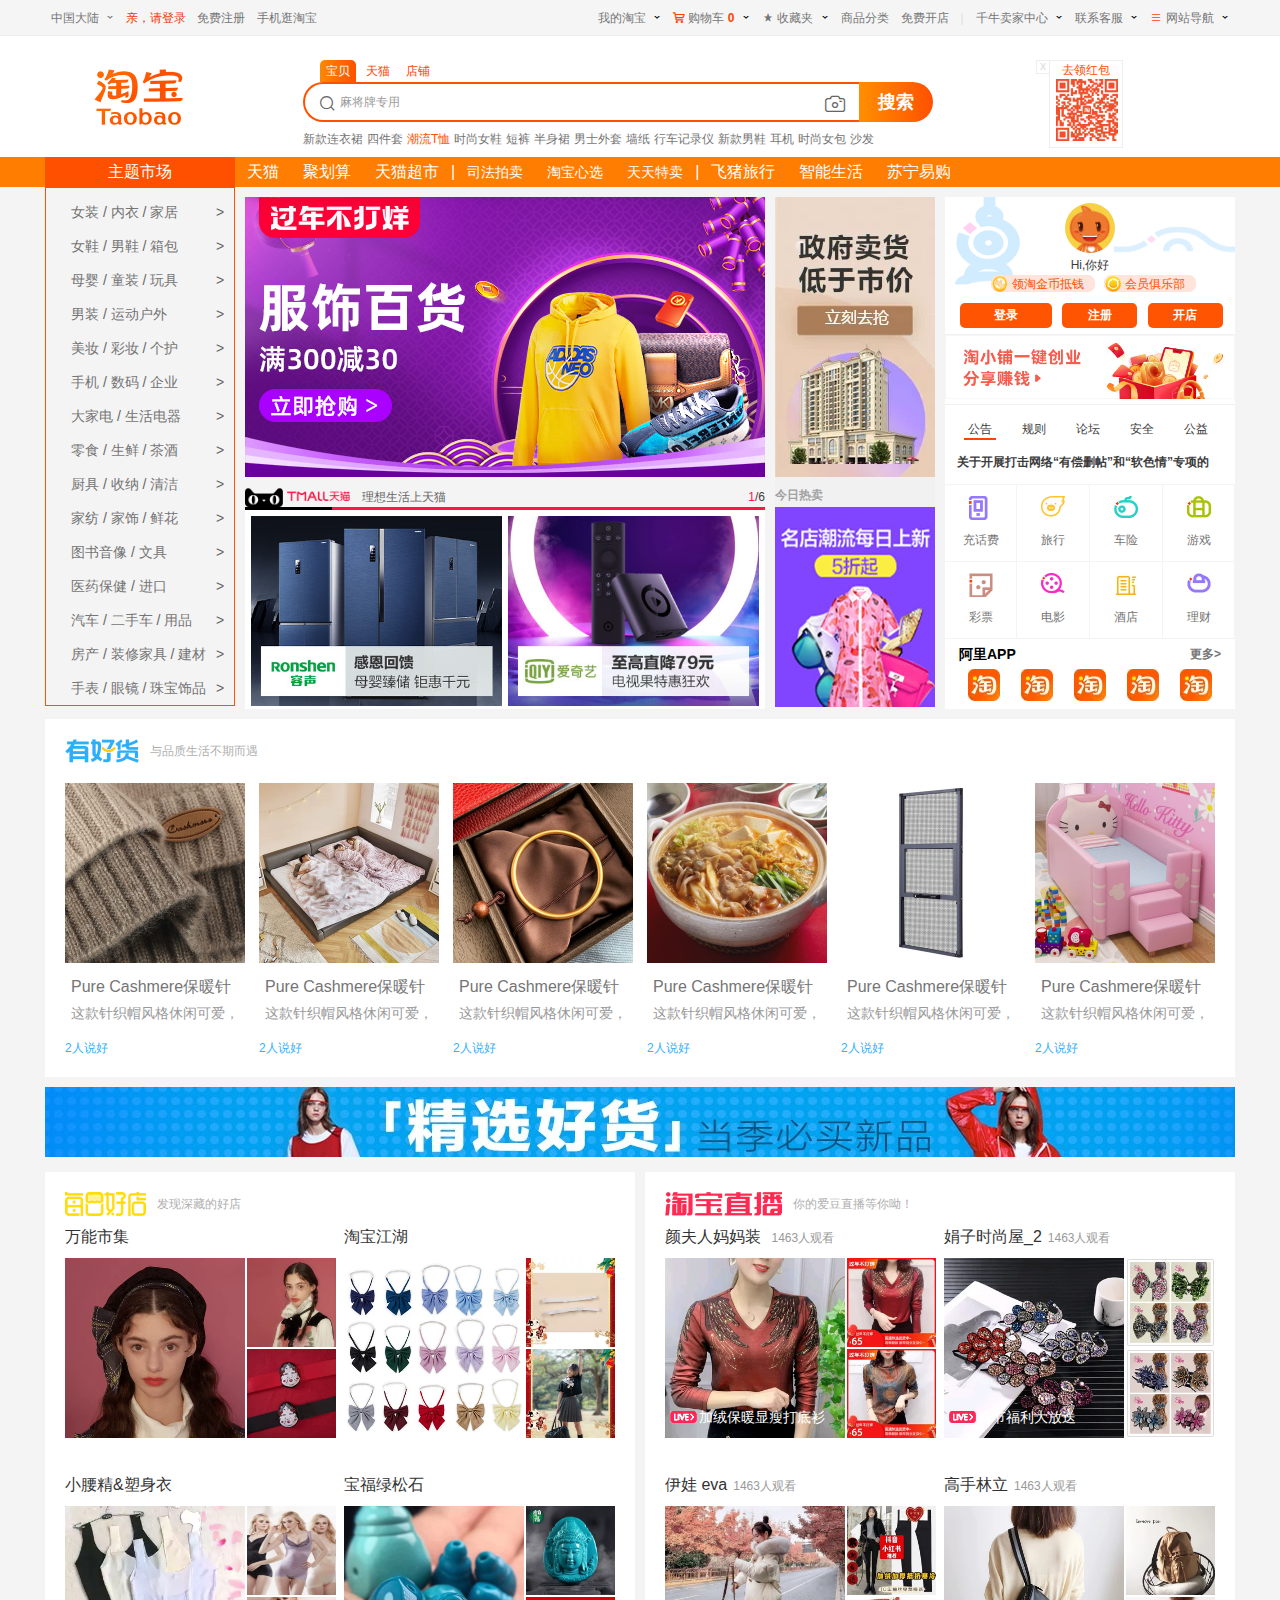
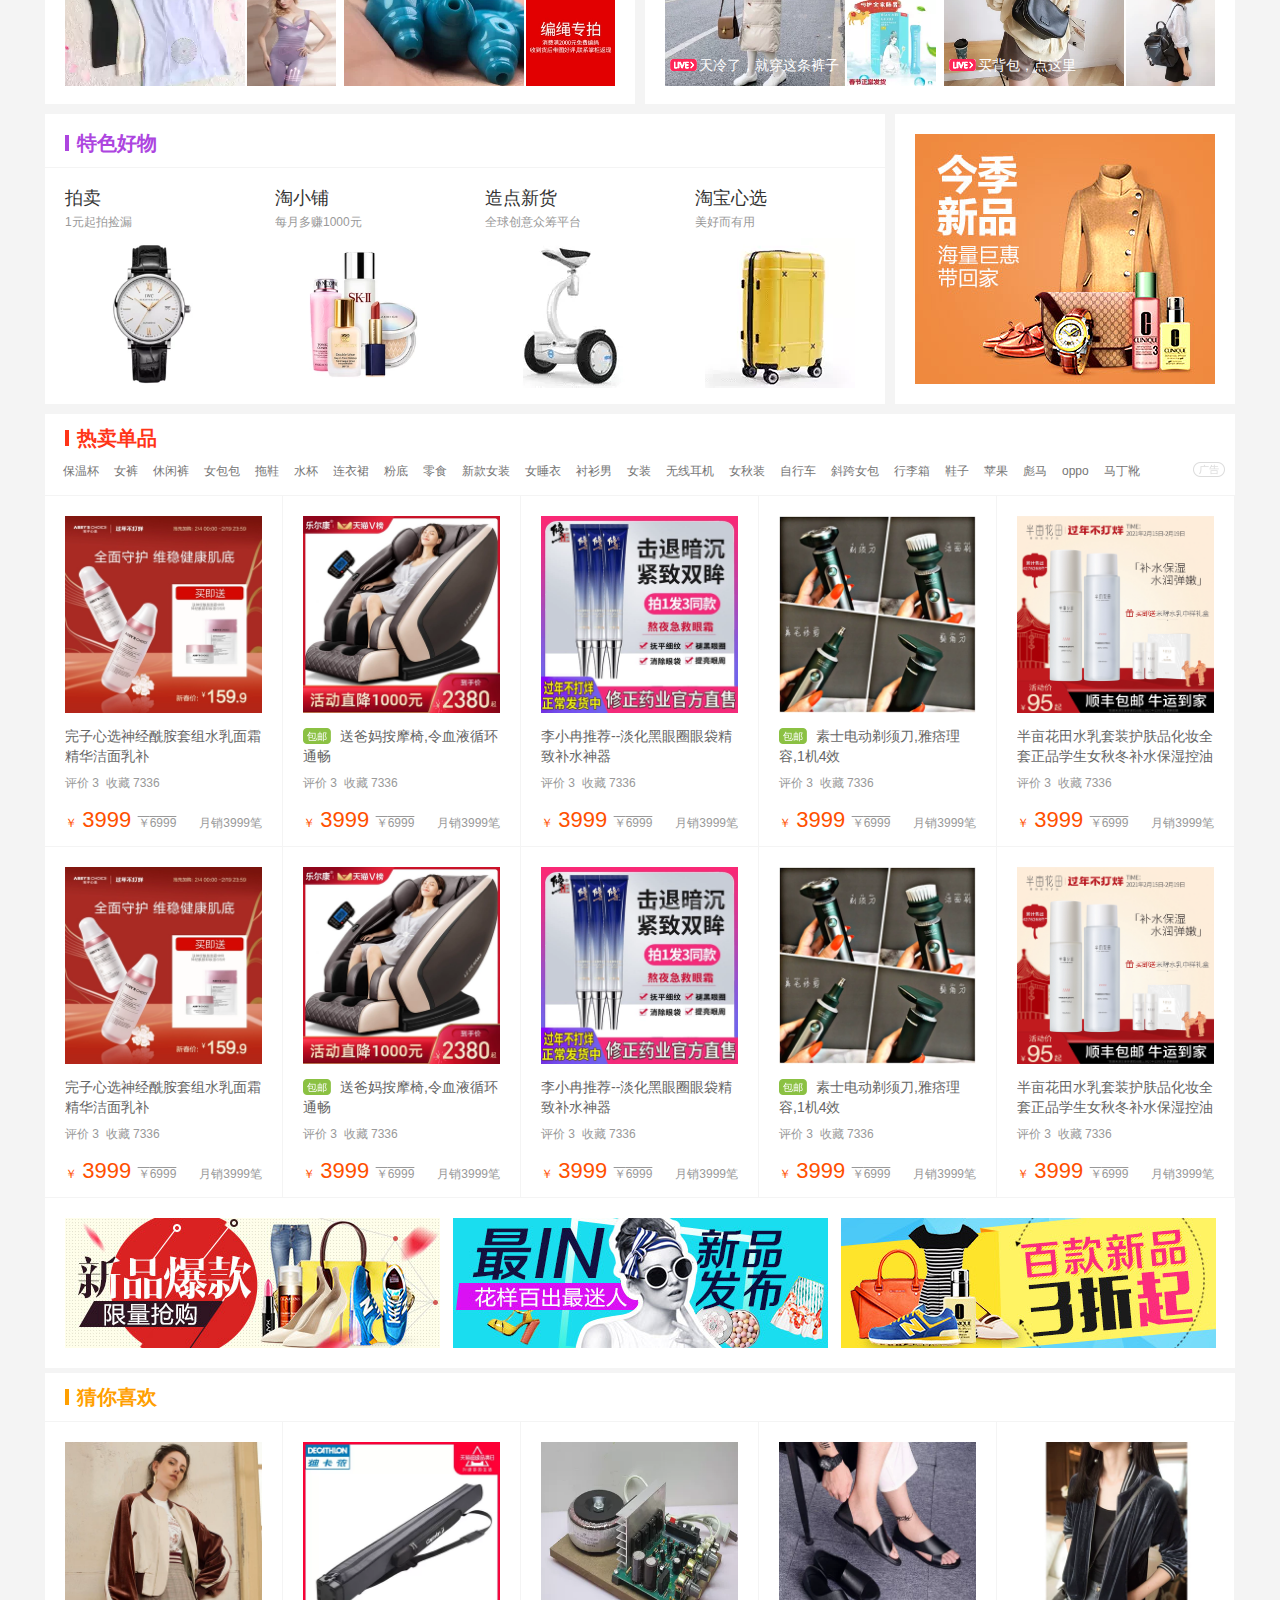
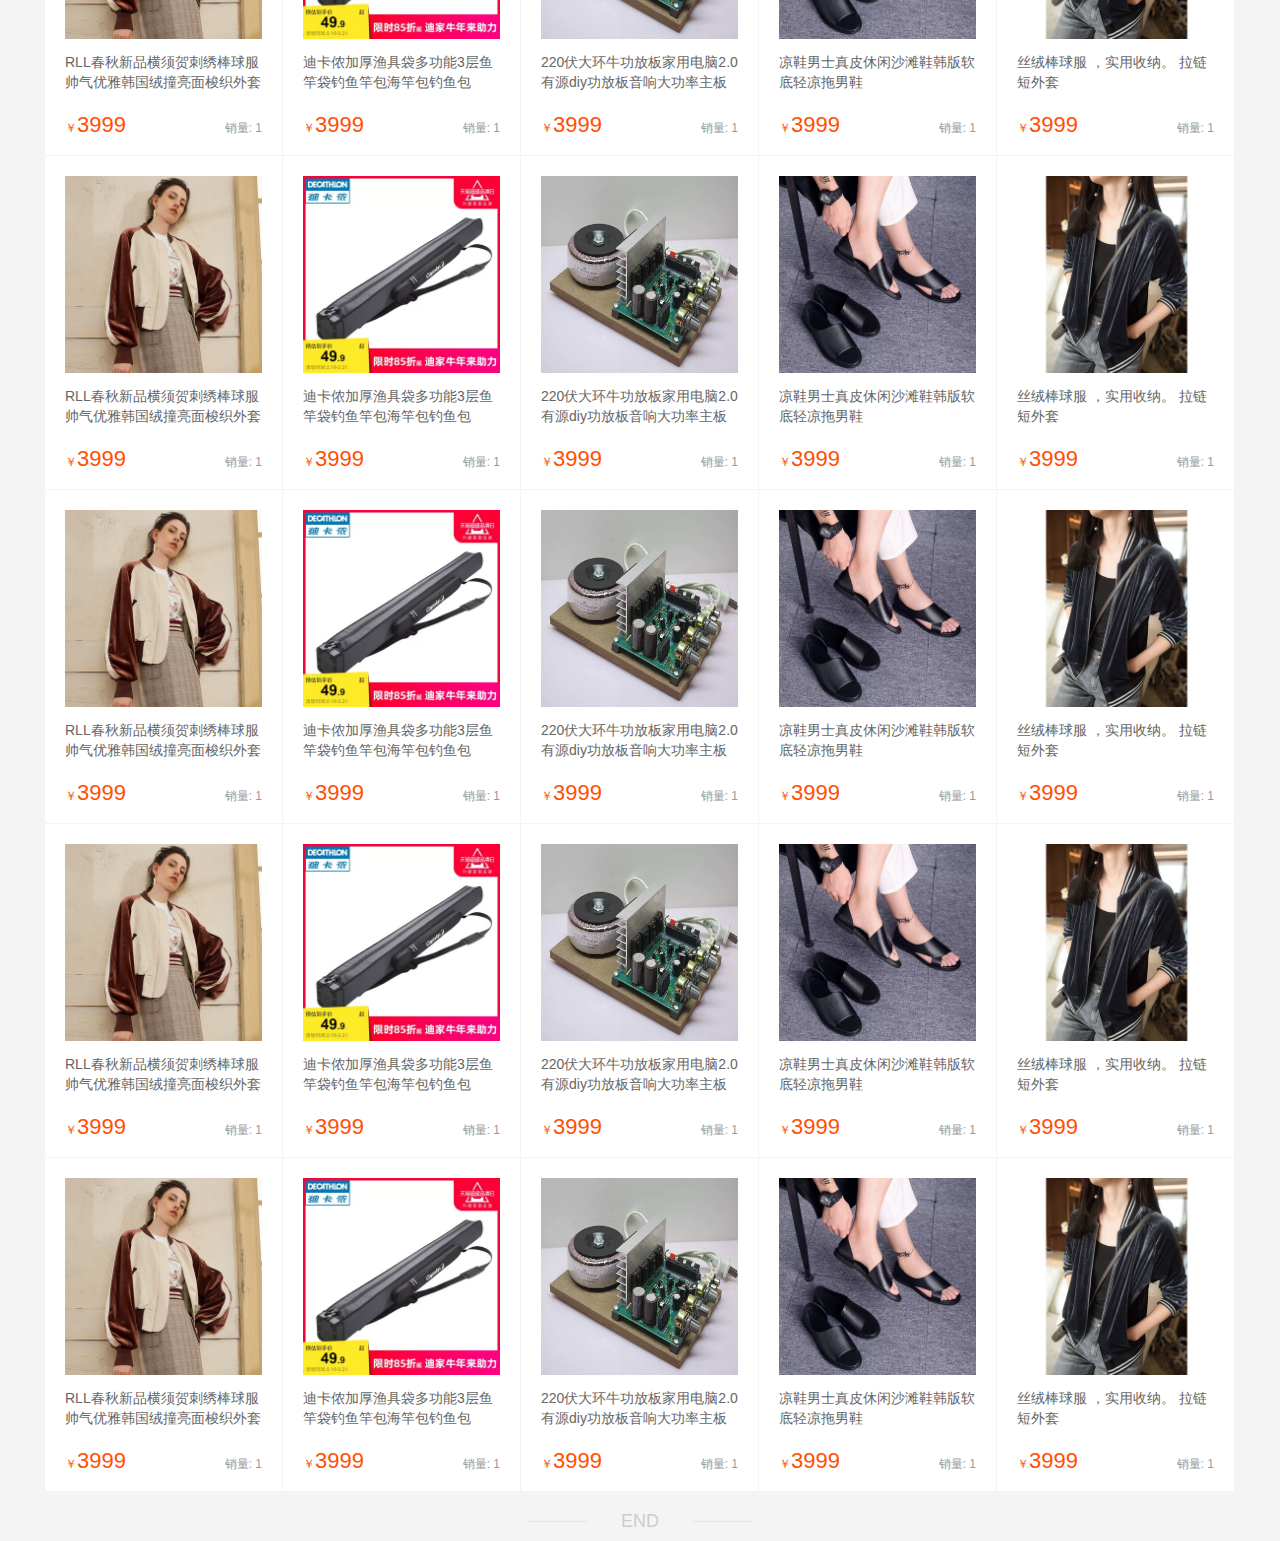
==== index.html @ bf2cf967 "完成淘宝首页练习" ====
<!DOCTYPE html>
<html lang="en">

<head>
    <meta charset="UTF-8">
    <meta http-equiv="X-UA-Compatible" content="IE=edge">
    <meta name="viewport" content="width=device-width, initial-scale=1.0">
    <title>Document</title>
    <link rel="stylesheet" href="./css/base.css">
    <link rel="stylesheet" href="./css/index.css">
    <!-- 引入字体图标 -->
    <link rel="stylesheet" href="./font/iconfont.css">
</head>

<body>
    <!-- header-nav开始 -->
    <div class="header-nav">
        <div class="w">
            <div class="left">
                <!-- address -->
                <div class="address">
                    <span>中国大陆</span>
                    <span class="zhankai">
                        <i class="iconfont icon-zhankai"></i>
                    </span>
                </div>
                <div class="login">
                    <!-- login -->
                    <a href="#" class="red">亲，请登录</a>
                    <!-- registered -->
                    <a href="#">免费注册</a>
                </div>
                <!-- mobile -->
                <div class="moblie">
                    <a href="#">手机逛淘宝</a>
                </div>

            </div>
            <div class="right">
                <ul>
                    <li>
                        <a href="#">我的淘宝</a>
                        <span class="zhankai">
                            <i class="iconfont icon-zhankai"></i>
                        </span>
                    </li>
                    <li>
                        <i class="iconfont icon-gouwuchekong"></i>
                        <a href="#">购物车</a>
                        <i style="font-weight: 700;">0</i>
                        <span class="zhankai">
                            <i class="iconfont icon-zhankai"></i>
                        </span>
                    </li>
                    <li>

                        <a href="#">
                            <i class="xingxing iconfont icon-xingxing"></i>
                            收藏夹</a>
                        <span class="zhankai">
                            <i class="iconfont icon-zhankai"></i>
                        </span>
                    </li>
                    <li>
                        <a href="#">商品分类</a>
                    </li>
                    <li>
                        <a href="#">免费开店</a>
                    </li>
                    <li class="line">|</li>
                    <li>
                        <a href="#">千牛卖家中心</a>
                        <span class="zhankai">
                            <i class="iconfont icon-zhankai"></i>
                        </span>
                    </li>
                    <li>
                        <a href="#">联系客服</a>
                        <span class="zhankai">
                            <i class="iconfont icon-zhankai"></i>
                        </span>
                    </li>
                    <li>
                        <i class="iconfont icon-caidan"></i>
                        <a href="#">网站导航</a>
                        <span class="zhankai">
                            <i class="iconfont icon-zhankai"></i>
                        </span>
                    </li>
                </ul>
            </div>
        </div>
    </div>
    <!-- header-nav结束 -->
    <!-- search部分开始 -->
    <div class="search">
        <div class="w">
            <div class="search-logo">
                <a href="#">
                    淘宝首页
                    <!-- <img src="./images/logo.png" alt="logo"> -->
                </a>
            </div>
            <div class="search-center">
                <div class="search-center-top">
                    <ul>
                        <li class="select">宝贝</li>
                        <li>天猫</li>
                        <li>店铺</li>
                    </ul>
                </div>
                <div class="search-center-input">
                    <input type="text" value="麻将牌专用">
                    <button>搜索</button>
                    <i class="iconfont icon-fangdajing search-center-input-search search-center-input-photo"></i>
                    <i class="iconfont icon-xiangji search-center-input-photo"></i>
                </div>
                <div class="search-center-bottom">
                    <ul>
                        <li><a href="#">新款连衣裙</a></li>
                        <li><a href="#">四件套</a></li>
                        <li><a href="#" class="active">潮流T恤</a></li>
                        <li><a href="#">时尚女鞋</a></li>
                        <li><a href="#">短裤</a></li>
                        <li><a href="#">半身裙</a></li>
                        <li><a href="#">男士外套</a></li>
                        <li><a href="#">墙纸</a></li>
                        <li><a href="#">行车记录仪</a></li>
                        <li><a href="#">新款男鞋</a></li>
                        <li><a href="#">耳机</a></li>
                        <li><a href="#">时尚女包</a></li>
                        <li><a href="#">沙发</a></li>
                    </ul>
                </div>
            </div>
            <div class="search-right">
                <a href="#">
                    <span>去领红包</span>
                    <img src="./images/eweima.png" alt="">
                </a>
                <i class="search-right-close">x</i>
            </div>
        </div>
    </div>
    <!-- search部分结束 -->
    <!-- search-fixed开始 -->
    <div id="search-fixed" class="hide">
        <div class="w">
            <div class="search-fixed-logo">
                <a href="#">
                    淘宝首页
                    <!-- <img src="./images/logo.png" alt="logo"> -->
                </a>
            </div>
            <div class="search-fixed-center">
                <div class="search-fixed-center-input">
                    <input type="text" value="麻将牌专用">
                    <button>搜索</button>
                    <i class="iconfont icon-fangdajing search-fixed-center-input-search search-fixed-center-input-photo"></i>
                    <i class="iconfont icon-xiangji search-fixed-center-input-photo"></i>
                </div>
            </div>
        </div>
    </div>
    <!-- search-fixed开始 -->

    <!-- product-nav开始 -->
    <div class="product-nav">
        <div class="w">
            <div class="all-product">
                <div class="all">主题市场</div>
                <div class="menu">
                    <ul>
                        <li>
                            <a href="#">女装</a> /
                            <a href="#">内衣</a> /
                            <a href="#">家居</a>
                            <i>></i>
                        </li>
                        <li>
                            <a href="#">女鞋</a> /
                            <a href="#">男鞋</a> /
                            <a href="#">箱包</a>
                            <i>></i>
                        </li>
                        <li>
                            <a href="#">母婴</a> /
                            <a href="#">童装</a> /
                            <a href="#">玩具</a>
                            <i>></i>
                        </li>
                        <li>
                            <a href="#">男装</a> /
                            <a href="#">运动户外</a>
                            <i>></i>
                        </li>
                        <li>
                            <a href="#">美妆</a> /
                            <a href="#">彩妆</a> /
                            <a href="#">个护</a>
                            <i>></i>
                        </li>
                        <li>
                            <a href="#">手机</a> /
                            <a href="#">数码</a> /
                            <a href="#">企业</a>
                            <i>></i>
                        </li>
                        <li>
                            <a href="#">大家电</a> /
                            <a href="#">生活电器</a>
                            <i>></i>
                        </li>
                        <li>
                            <a href="#">零食</a> /
                            <a href="#">生鲜</a> /
                            <a href="#">茶酒</a>
                            <i>></i>
                        </li>
                        <li>
                            <a href="#">厨具</a> /
                            <a href="#">收纳</a> /
                            <a href="#">清洁</a>
                            <i>></i>
                        </li>
                        <li>
                            <a href="#">家纺</a> /
                            <a href="#">家饰</a> /
                            <a href="#">鲜花</a>
                            <i>></i>
                        </li>
                        <li>
                            <a href="#">图书音像</a> /
                            <a href="#">文具</a>
                            <i>></i>
                        </li>
                        <li>
                            <a href="#">医药保健</a> /
                            <a href="#">进口</a>
                            <i>></i>
                        </li>
                        <li>
                            <a href="#">汽车</a> /
                            <a href="#">二手车</a> /
                            <a href="#">用品</a>
                            <i>></i>
                        </li>
                        <li>
                            <a href="#">房产</a> /
                            <a href="#">装修家具</a> /
                            <a href="#">建材</a>
                            <i>></i>
                        </li>
                        <li>
                            <a href="#">手表</a> /
                            <a href="#">眼镜</a> /
                            <a href="#">珠宝饰品</a>
                            <i>></i>
                        </li>
                    </ul>
                </div>
            </div>
            <div class="item">
                <ul>
                    <li><a href="#">天猫</a></li>
                    <li><a href="#">聚划算</a></li>
                    <li><a href="#">天猫超市</a></li>
                    <li class="line">|</li>
                    <li><a href="#" class="a-small">司法拍卖</a></li>
                    <li><a href="#" class="a-small">淘宝心选</a></li>
                    <li><a href="#" class="a-small">天天特卖</a></li>
                    <li class="line">|</li>
                    <li><a href="#">飞猪旅行</a></li>
                    <li><a href="#">智能生活</a></li>
                    <li><a href="#">苏宁易购</a></li>
                </ul>
            </div>
        </div>
    </div>
    <!-- product-nav结束 -->
    <!-- banner开始 -->
    <div class="banner clearfix">
        <div class="w">
            <div class="banner-main">
                <div class="banner-main-top-left">
                    <ul>
                        <li><img src="./images/banner01.jpg" alt=""></li>
                        <li><img src="./images/banner02.jpg" alt=""></li>
                        <li><img src="./images/banner03.jpg" alt=""></li>
                        <li><img src="./images/banner04.jpg" alt=""></li>
                        <li><img src="./images/banner05.jpg" alt=""></li>
                    </ul>
                </div>
                <div class="banner-main-top-right">
                    <img src="./images/banner-right.webp" alt="">
                </div>
                <div class="banner-main-bottom-left">
                    <div class="banner-main-bottom-left-top">
                        <span class="banner-main-bottom-left-top-img">
                            <img src="./images/tianmao.png" alt="">
                        </span>
                        <span class="banner-main-bottom-left-top-text">理想生活上天猫</span>
                        <!-- 轮播图计数器 -->
                        <span class="banner-main-bottom-left-num"><i>1</i>/6</span>

                    </div>
                    <div class="banner-main-bottom-left-bottom clearfix">
                        <!-- 轮播图滚动条 -->
                        <ul>
                            <li class="active"></li>
                            <li></li>
                            <li></li>
                            <li></li>
                            <li></li>
                            <li></li>
                        </ul>
                        <div class="banner-main-bottom-left-bottom-left">
                            <img src="./images/banner-bottom01.jpg" alt="">
                        </div>
                        <div class="banner-main-bottom-left-bottom-right">
                            <img src="./images/banner-bottom02.jpg" alt="">
                        </div>
                    </div>
                </div>
                <div class="banner-main-bottom-right">
                    <h5>今日热卖</h5>
                    <img src="./images/banner-bottom03.jpg" alt="">
                </div>

            </div>
            <div class="banner-right">
                <div class="banner-right-user">
                    <!-- 用户头像 -->
                    <div class="banner-right-user-avatar">
                        <div class="banner-right-user-avatar-radius">
                            <img src="./images//taobao.jpg" alt="">
                        </div>
                    </div>
                    <!-- 用户名称 -->
                    <div class="banner-right-user-name">
                        <span>Hi,你好</span>
                    </div>
                    <!-- 金币，会员 -->
                    <div class="banner-right-user-gold">
                        <a href="#" class="banner-right-user-gold-left">
                            <span class="icon"></span>
                            领淘金币抵钱
                        </a>
                        <a href="#" class="banner-right-user-gold-right">
                            <span class="icon"></span>
                            会员俱乐部
                        </a>
                    </div>
                    <!-- 登录 -->
                    <div class="banner-right-user-login">
                        <button>登录</button>
                        <button>注册</button>
                        <button>开店</button>
                    </div>
                </div>
                <div class="banner-right-banner">
                    <a href="#">
                        <img src="./images/right-taoxiaopu.jpg" alt="">
                    </a>
                </div>
                <div class="banner-right-nav">
                    <div class="banner-right-nav-item clearfix">
                        <ul>
                            <li class="active"><a href="#">公告</a></li>
                            <li><a href="#">规则</a></li>
                            <li><a href="#">论坛</a></li>
                            <li><a href="#">安全</a></li>
                            <li><a href="#">公益</a></li>
                        </ul>
                    </div>
                    <div class="banner-right-nav-content">
                        <a href="#">关于开展打击网络“有偿删帖”和“软色情”专项的</a>
                    </div>
                </div>
                <div class="banner-right-menu">
                    <ul>
                        <li><a href="#"><span class="icon icon1"></span><span>充话费</span></a></li>
                        <li><a href="#"><span class="icon icon2"></span><span>旅行</span></a></li>
                        <li><a href="#"><span class="icon icon3"></span><span>车险</span></a></li>
                        <li><a href="#"><span class="icon icon4"></span><span>游戏</span></a></li>
                        <li><a href="#"><span class="icon icon5"></span><span>彩票</span></a></li>
                        <li><a href="#"><span class="icon icon6"></span><span>电影</span></a></li>
                        <li><a href="#"><span class="icon icon7"></span><span>酒店</span></a></li>
                        <li><a href="#"><span class="icon icon8"></span><span>理财</span></a></li>
                    </ul>
                </div>
                <div class="banner-right-app">
                    <h3>阿里APP
                        <a href="#">更多></a>
                    </h3>
                    <ul>
                        <li><a href="#"><img src="./images/app.webp" alt=""></a></li>
                        <li><a href="#"><img src="./images/app.webp" alt=""></a></li>
                        <li><a href="#"><img src="./images/app.webp" alt=""></a></li>
                        <li><a href="#"><img src="./images/app.webp" alt=""></a></li>
                        <li><a href="#"><img src="./images/app.webp" alt=""></a></li>
                    </ul>
                </div>
            </div>
        </div>
    </div>
    <!-- banner结束 -->
    <!-- good-goods开始 -->
    <div class="good-goods">
        <div class="w">
            <h1 class="h1-public">
                <img src="./images/good-goods.png" alt="">
                <p>
                    与品质生活不期而遇
                </p>
            </h1>
            <ul>
                <li>
                    <a href="#">
                        <img src="./images/nav-01.webp" alt="">
                        <h3>Pure Cashmere保暖针</h3>
                        <p>这款针织帽风格休闲可爱，</p>
                        <div>
                            <i class="icon"></i>
                            <span><i>2</i>人说好</span>
                        </div>
                    </a>
                </li>
                <li>
                    <a href="#">
                        <img src="./images/nav-02.webp" alt="">
                        <h3>Pure Cashmere保暖针</h3>
                        <p>这款针织帽风格休闲可爱，</p>
                        <div>
                            <i class="icon"></i>
                            <span><i>2</i>人说好</span>
                        </div>
                    </a>
                </li>
                <li>
                    <a href="#">
                        <img src="./images/nav-03.webp" alt="">
                        <h3>Pure Cashmere保暖针</h3>
                        <p>这款针织帽风格休闲可爱，</p>
                        <div>
                            <i class="icon"></i>
                            <span><i>2</i>人说好</span>
                        </div>
                    </a>
                </li>
                <li>
                    <a href="#">
                        <img src="./images/nav-04.webp" alt="">
                        <h3>Pure Cashmere保暖针</h3>
                        <p>这款针织帽风格休闲可爱，</p>
                        <div>
                            <i class="icon"></i>
                            <span><i>2</i>人说好</span>
                        </div>
                    </a>
                </li>
                <li>
                    <a href="#">
                        <img src="./images/nav-05.webp" alt="">
                        <h3>Pure Cashmere保暖针</h3>
                        <p>这款针织帽风格休闲可爱，</p>
                        <div>
                            <i class="icon"></i>
                            <span><i>2</i>人说好</span>
                        </div>
                    </a>
                </li>
                <li>
                    <a href="#">
                        <img src="./images/nav-06.webp" alt="">
                        <h3>Pure Cashmere保暖针</h3>
                        <p>这款针织帽风格休闲可爱，</p>
                        <div>
                            <i class="icon"></i>
                            <span><i>2</i>人说好</span>
                        </div>
                    </a>
                </li>
            </ul>
        </div>
    </div>
    <!-- good-goods结束 -->
    <!-- column-banner开始 -->
    <div class="column-banner">
        <div class="w">
            <img src="./images/nav-banner.jpg" alt="">
        </div>
    </div>
    <!-- column-banner结束 -->
    <!-- good-shop开始 -->
    <div class="shop-and-live">
        <div class="w clearfix">
            <div class="good-shop clearfix">
                <h1 class="h1-public">
                    <img src="./images/good-shop.png" alt="">
                    <p>
                        发现深藏的好店
                    </p>
                </h1>
                <ul>
                    <li>
                        <h2>万能市集</h2>
                        <img class="img1" src="./images/menu1.webp" alt="">
                        <img class="img2" src="./images/menu1-1.webp" alt="">
                        <img class="img3" src="./images/menu1-2.webp" alt="">
                    </li>
                    <li>
                        <h2>淘宝江湖</h2>
                        <img class="img1" src="./images/menu2.webp" alt="">
                        <img class="img2" src="./images/menu2-1.webp" alt="">
                        <img class="img3" src="./images/menu2-2.webp" alt="">
                    </li>
                    <li>
                        <h2>小腰精&塑身衣</h2>
                        <img class="img1" src="./images/menu3.webp" alt="">
                        <img class="img2" src="./images/menu3-1.webp" alt="">
                        <img class="img3" src="./images/menu3-2.webp" alt="">
                    </li>
                    <li>
                        <h2>宝福绿松石</h2>
                        <img class="img1" src="./images/menu4.webp" alt="">
                        <img class="img2" src="./images/menu4-1.webp" alt="">
                        <img class="img3" src="./images/menu4-2.webp" alt="">
                    </li>
                </ul>
            </div>
            <div class="taobao-live">
                <h1 class="h1-public clearfix">
                    <img src="./images/taobao-live.png" alt="">
                    <p>
                        你的爱豆直播等你呦！
                    </p>
                </h1>
                <ul>
                    <li>
                        <h2>
                            颜夫人妈妈装
                            <span>1463人观看</span>
                        </h2>
                        <img class="img1" src="./images/live1.webp" alt="">
                        <img class="img2" src="./images/live1-1.webp" alt="">
                        <img class="img3" src="./images/live1-2.webp" alt="">
                        <a href="#">
                            <span><i></i></span>
                            <p>加绒保暖显瘦打底衫</p>
                        </a>
                    </li>
                    <li>
                        <h2>娟子时尚屋_2<span>1463人观看</span></h2>
                        <img class="img1" src="./images/live2.webp" alt="">
                        <img class="img2" src="./images/live2-1.webp" alt="">
                        <img class="img3" src="./images/live2-2.webp" alt="">
                        <a href="#">
                            <span><i></i></span>
                            <p>春节福利大放送</p>
                        </a>
                    </li>
                    <li>
                        <h2>伊娃 eva<span>1463人观看</span></h2>
                        <img class="img1" src="./images/live3.webp" alt="">
                        <img class="img2" src="./images/live3-1.webp" alt="">
                        <img class="img3" src="./images/live3-2.webp" alt="">
                        <a href="#">
                            <span><i></i></span>
                            <p>天冷了，就穿这条裤子</p>
                        </a>
                    </li>
                    <li>
                        <h2>高手林立<span>1463人观看</span></h2>
                        <img class="img1" src="./images/live4.webp" alt="">
                        <img class="img2" src="./images/live4-1.webp" alt="">
                        <img class="img3" src="./images/live4-2.webp" alt="">
                        <a href="#">
                            <span><i></i></span>
                            <p>买背包，点这里</p>
                        </a>
                    </li>
                </ul>
            </div>
        </div>
    </div>
    <!-- good-shop结束 -->

    <!-- featured-goods开始 -->
    <div class="featured-goods">
        <div class="w clearfix">
            <div class="featured-goods-left">
                <h3 class="h3-public">特色好物</h3>
                <div class="item">
                    <ul>
                        <li>
                            <div class="goods-info">
                                <h4>拍卖</h4>
                                <p>1元起拍捡漏</p>
                            </div>
                            <div class="goods-img">
                                <img src="./images/t1.webp" alt="">
                            </div>
                        </li>
                        <li>
                            <div class="goods-info">
                                <h4>淘小铺</h4>
                                <p>每月多赚1000元</p>
                            </div>
                            <div class="goods-img">
                                <img src="./images/t2.webp" alt="">
                            </div>
                        </li>
                        <li>
                            <div class="goods-info">
                                <h4>造点新货</h4>
                                <p>全球创意众筹平台</p>
                            </div>
                            <div class="goods-img">
                                <img src="./images/t3.webp" alt="">
                            </div>
                        </li>
                        <li>
                            <div class="goods-info">
                                <h4>淘宝心选</h4>
                                <p>美好而有用</p>
                            </div>
                            <div class="goods-img">
                                <img src="./images/t4.webp" alt="">
                            </div>
                        </li>
                    </ul>
                </div>
            </div>
            <div class="featured-goods-right">
                <img src="./images/t5.jpg" alt="">
            </div>
        </div>
    </div>
    <!-- featured-goods结束 -->
    <!-- popular-item开始 -->
    <div class="popular-item">
        <div class="w">
            <h3 class="h3-public">热卖单品</h3>
            <div class="popular-item-advertising clearfix">
                <div class="popular-item-advertising-left">
                    <a href="#">保温杯</a>
                    <a href="#">女裤</a>
                    <a href="#">休闲裤</a>
                    <a href="#">女包包</a>
                    <a href="#">拖鞋</a>
                    <a href="#">水杯</a>
                    <a href="#">连衣裙</a>
                    <a href="#">粉底</a>
                    <a href="#">零食</a>
                    <a href="#">新款女装</a>
                    <a href="#">女睡衣</a>
                    <a href="#">衬衫男</a>
                    <a href="#">女装</a>
                    <a href="#">无线耳机</a>
                    <a href="#">女秋装</a>
                    <a href="#">自行车</a>
                    <a href="#">斜跨女包</a>
                    <a href="#">行李箱</a>
                    <a href="#">鞋子</a>
                    <a href="#">苹果</a>
                    <a href="#">彪马</a>
                    <a href="#">oppo</a>
                    <a href="#">马丁靴</a>
                </div>
                <div class="popular-item-advertising-right">
                    <img src="./images/advertising.png" alt="">
                </div>
            </div>
            <div class="popular-item-product clearfix">
                <ul>
                    <li>
                        <img src="./images/adver1.webp" alt="">
                        <h4>完子心选神经酰胺套组水乳面霜精华洁面乳补</h4>
                        <p>评价 3 &nbsp;收藏 7336</p>
                        <div>
                            <span>
                                <i class="icon">￥</i>
                                <i>3999</i>
                            </span>
                            <span class="del">
                                <i class="icon">￥</i>
                                <i>6999</i>
                            </span>
                            <span>月销3999笔</span>
                        </div>                       
                    </li>
                    <li>
                        <img src="./images/adver2.webp" alt="">
                        <h4>
                            <img src="./images/baoyu.png" alt="">
                            送爸妈按摩椅,令血液循环通畅</h4>
                        <p>评价 3 &nbsp;收藏 7336</p>
                        <div>
                            <span>
                                <i class="icon">￥</i>
                                <i>3999</i>
                            </span>
                            <span class="del">
                                <i class="icon">￥</i>
                                <i>6999</i>
                            </span>
                            <span>月销3999笔</span>
                        </div>                       
                    </li>
                    <li>
                        <img src="./images/adver3.webp" alt="">
                        <h4>李小冉推荐--淡化黑眼圈眼袋精致补水神器</h4>
                        <p>评价 3 &nbsp;收藏 7336</p>
                        <div>
                            <span>
                                <i class="icon">￥</i>
                                <i>3999</i>
                            </span>
                            <span class="del">
                                <i class="icon">￥</i>
                                <i>6999</i>
                            </span>
                            <span>月销3999笔</span>
                        </div>                       
                    </li>
                    <li>
                        <img src="./images/adver4.webp" alt="">
                        <h4>
                            <img src="./images/baoyu.png" alt="">
                            素士电动剃须刀,雅痞理容,1机4效</h4>
                        <p>评价 3 &nbsp;收藏 7336</p>
                        <div>
                            <span>
                                <i class="icon">￥</i>
                                <i>3999</i>
                            </span>
                            <span class="del">
                                <i class="icon">￥</i>
                                <i>6999</i>
                            </span>
                            <span>月销3999笔</span>
                        </div>                       
                    </li>
                    <li>
                        <img src="./images/adver5.webp" alt="">
                        <h4>半亩花田水乳套装护肤品化妆全套正品学生女秋冬补水保湿控油官网</h4>
                        <p>评价 3 &nbsp;收藏 7336</p>
                        <div>
                            <span>
                                <i class="icon">￥</i>
                                <i>3999</i>
                            </span>
                            <span class="del">
                                <i class="icon">￥</i>
                                <i>6999</i>
                            </span>
                            <span>月销3999笔</span>
                        </div>                       
                    </li>
                    <li>
                        <img src="./images/adver1.webp" alt="">
                        <h4>完子心选神经酰胺套组水乳面霜精华洁面乳补</h4>
                        <p>评价 3 &nbsp;收藏 7336</p>
                        <div>
                            <span>
                                <i class="icon">￥</i>
                                <i>3999</i>
                            </span>
                            <span class="del">
                                <i class="icon">￥</i>
                                <i>6999</i>
                            </span>
                            <span>月销3999笔</span>
                        </div>                       
                    </li>
                    <li>
                        <img src="./images/adver2.webp" alt="">
                        <h4>
                            <img src="./images/baoyu.png" alt="">
                            送爸妈按摩椅,令血液循环通畅</h4>
                        <p>评价 3 &nbsp;收藏 7336</p>
                        <div>
                            <span>
                                <i class="icon">￥</i>
                                <i>3999</i>
                            </span>
                            <span class="del">
                                <i class="icon">￥</i>
                                <i>6999</i>
                            </span>
                            <span>月销3999笔</span>
                        </div>                       
                    </li>
                    <li>
                        <img src="./images/adver3.webp" alt="">
                        <h4>李小冉推荐--淡化黑眼圈眼袋精致补水神器</h4>
                        <p>评价 3 &nbsp;收藏 7336</p>
                        <div>
                            <span>
                                <i class="icon">￥</i>
                                <i>3999</i>
                            </span>
                            <span class="del">
                                <i class="icon">￥</i>
                                <i>6999</i>
                            </span>
                            <span>月销3999笔</span>
                        </div>                       
                    </li>
                    <li>
                        <img src="./images/adver4.webp" alt="">
                        <h4>
                            <img src="./images/baoyu.png" alt="">
                            素士电动剃须刀,雅痞理容,1机4效</h4>
                        <p>评价 3 &nbsp;收藏 7336</p>
                        <div>
                            <span>
                                <i class="icon">￥</i>
                                <i>3999</i>
                            </span>
                            <span class="del">
                                <i class="icon">￥</i>
                                <i>6999</i>
                            </span>
                            <span>月销3999笔</span>
                        </div>                       
                    </li>
                    <li>
                        <img src="./images/adver5.webp" alt="">
                        <h4>半亩花田水乳套装护肤品化妆全套正品学生女秋冬补水保湿控油官网</h4>
                        <p>评价 3 &nbsp;收藏 7336</p>
                        <div>
                            <span>
                                <i class="icon">￥</i>
                                <i>3999</i>
                            </span>
                            <span class="del">
                                <i class="icon">￥</i>
                                <i>6999</i>
                            </span>
                            <span>月销3999笔</span>
                        </div>                       
                    </li>
                </ul>
            </div>
            <div class="popular-item-banner">
                <img src="./images/pro-banner1.jpg" alt="">
                <img src="./images/pro-banner2.jpg" alt="">
                <img src="./images/pro-banner3.jpg" alt="">
            </div>
        </div>
    </div>
    <!-- popular-item结束 -->
    <!-- you-like开始 -->
    <div class="you-like">
        <div class="w">
            <h3 class="h3-public">猜你喜欢</h3>
            <div class="you-like-product clearfix">
                <ul>
                    <li>
                        <img src="./images/like1.webp" alt="">
                        <h4>RLL春秋新品横须贺刺绣棒球服帅气优雅韩国绒撞亮面梭织外套</h4>
                        <div>
                            <span>
                                <i class="icon">￥</i>
                                <i>3999</i>
                            </span>
                            <span>销量: 1</span>
                        </div>                       
                    </li>
                    <li>
                        <img src="./images/like2.webp" alt="">
                        <h4>迪卡侬加厚渔具袋多功能3层鱼竿袋钓鱼竿包海竿包钓鱼包CAPERLAN</h4>
                        <div>
                            <span>
                                <i class="icon">￥</i>
                                <i>3999</i>
                            </span>
                            <span>销量: 1</span>
                        </div>                       
                    </li>
                    <li>
                        <img src="./images/like3.webp" alt="">
                        <h4>220伏大环牛功放板家用电脑2.0有源diy功放板音响大功率主板</h4>
                        <div>
                            <span>
                                <i class="icon">￥</i>
                                <i>3999</i>
                            </span>
                            <span>销量: 1</span>
                        </div>                       
                    </li>
                    <li>
                        <img src="./images/like4.webp" alt="">
                        <h4>凉鞋男士真皮休闲沙滩鞋韩版软底轻凉拖男鞋</h4>
                        <div>
                            <span>
                                <i class="icon">￥</i>
                                <i>3999</i>
                            </span>
                            <span>销量: 1</span>
                        </div>                       
                    </li>
                    <li>
                        <img src="./images/like5.webp" alt="">
                        <h4>丝绒棒球服 ，实用收纳。   拉链短外套</h4>
                        <div>
                            <span>
                                <i class="icon">￥</i>
                                <i>3999</i>
                            </span>
                            <span>销量: 1</span>
                        </div>                       
                    </li>
                    <li>
                        <img src="./images/like1.webp" alt="">
                        <h4>RLL春秋新品横须贺刺绣棒球服帅气优雅韩国绒撞亮面梭织外套</h4>
                        <div>
                            <span>
                                <i class="icon">￥</i>
                                <i>3999</i>
                            </span>
                            <span>销量: 1</span>
                        </div>                       
                    </li>
                    <li>
                        <img src="./images/like2.webp" alt="">
                        <h4>迪卡侬加厚渔具袋多功能3层鱼竿袋钓鱼竿包海竿包钓鱼包CAPERLAN</h4>
                        <div>
                            <span>
                                <i class="icon">￥</i>
                                <i>3999</i>
                            </span>
                            <span>销量: 1</span>
                        </div>                       
                    </li>
                    <li>
                        <img src="./images/like3.webp" alt="">
                        <h4>220伏大环牛功放板家用电脑2.0有源diy功放板音响大功率主板</h4>
                        <div>
                            <span>
                                <i class="icon">￥</i>
                                <i>3999</i>
                            </span>
                            <span>销量: 1</span>
                        </div>                       
                    </li>
                    <li>
                        <img src="./images/like4.webp" alt="">
                        <h4>凉鞋男士真皮休闲沙滩鞋韩版软底轻凉拖男鞋</h4>
                        <div>
                            <span>
                                <i class="icon">￥</i>
                                <i>3999</i>
                            </span>
                            <span>销量: 1</span>
                        </div>                       
                    </li>
                    <li>
                        <img src="./images/like5.webp" alt="">
                        <h4>丝绒棒球服 ，实用收纳。   拉链短外套</h4>
                        <div>
                            <span>
                                <i class="icon">￥</i>
                                <i>3999</i>
                            </span>
                            <span>销量: 1</span>
                        </div>                       
                    </li>
                    <li>
                        <img src="./images/like1.webp" alt="">
                        <h4>RLL春秋新品横须贺刺绣棒球服帅气优雅韩国绒撞亮面梭织外套</h4>
                        <div>
                            <span>
                                <i class="icon">￥</i>
                                <i>3999</i>
                            </span>
                            <span>销量: 1</span>
                        </div>                       
                    </li>
                    <li>
                        <img src="./images/like2.webp" alt="">
                        <h4>迪卡侬加厚渔具袋多功能3层鱼竿袋钓鱼竿包海竿包钓鱼包CAPERLAN</h4>
                        <div>
                            <span>
                                <i class="icon">￥</i>
                                <i>3999</i>
                            </span>
                            <span>销量: 1</span>
                        </div>                       
                    </li>
                    <li>
                        <img src="./images/like3.webp" alt="">
                        <h4>220伏大环牛功放板家用电脑2.0有源diy功放板音响大功率主板</h4>
                        <div>
                            <span>
                                <i class="icon">￥</i>
                                <i>3999</i>
                            </span>
                            <span>销量: 1</span>
                        </div>                       
                    </li>
                    <li>
                        <img src="./images/like4.webp" alt="">
                        <h4>凉鞋男士真皮休闲沙滩鞋韩版软底轻凉拖男鞋</h4>
                        <div>
                            <span>
                                <i class="icon">￥</i>
                                <i>3999</i>
                            </span>
                            <span>销量: 1</span>
                        </div>                       
                    </li>
                    <li>
                        <img src="./images/like5.webp" alt="">
                        <h4>丝绒棒球服 ，实用收纳。   拉链短外套</h4>
                        <div>
                            <span>
                                <i class="icon">￥</i>
                                <i>3999</i>
                            </span>
                            <span>销量: 1</span>
                        </div>                       
                    </li>
                    <li>
                        <img src="./images/like1.webp" alt="">
                        <h4>RLL春秋新品横须贺刺绣棒球服帅气优雅韩国绒撞亮面梭织外套</h4>
                        <div>
                            <span>
                                <i class="icon">￥</i>
                                <i>3999</i>
                            </span>
                            <span>销量: 1</span>
                        </div>                       
                    </li>
                    <li>
                        <img src="./images/like2.webp" alt="">
                        <h4>迪卡侬加厚渔具袋多功能3层鱼竿袋钓鱼竿包海竿包钓鱼包CAPERLAN</h4>
                        <div>
                            <span>
                                <i class="icon">￥</i>
                                <i>3999</i>
                            </span>
                            <span>销量: 1</span>
                        </div>                       
                    </li>
                    <li>
                        <img src="./images/like3.webp" alt="">
                        <h4>220伏大环牛功放板家用电脑2.0有源diy功放板音响大功率主板</h4>
                        <div>
                            <span>
                                <i class="icon">￥</i>
                                <i>3999</i>
                            </span>
                            <span>销量: 1</span>
                        </div>                       
                    </li>
                    <li>
                        <img src="./images/like4.webp" alt="">
                        <h4>凉鞋男士真皮休闲沙滩鞋韩版软底轻凉拖男鞋</h4>
                        <div>
                            <span>
                                <i class="icon">￥</i>
                                <i>3999</i>
                            </span>
                            <span>销量: 1</span>
                        </div>                       
                    </li>
                    <li>
                        <img src="./images/like5.webp" alt="">
                        <h4>丝绒棒球服 ，实用收纳。   拉链短外套</h4>
                        <div>
                            <span>
                                <i class="icon">￥</i>
                                <i>3999</i>
                            </span>
                            <span>销量: 1</span>
                        </div>                       
                    </li>
                    <li>
                        <img src="./images/like1.webp" alt="">
                        <h4>RLL春秋新品横须贺刺绣棒球服帅气优雅韩国绒撞亮面梭织外套</h4>
                        <div>
                            <span>
                                <i class="icon">￥</i>
                                <i>3999</i>
                            </span>
                            <span>销量: 1</span>
                        </div>                       
                    </li>
                    <li>
                        <img src="./images/like2.webp" alt="">
                        <h4>迪卡侬加厚渔具袋多功能3层鱼竿袋钓鱼竿包海竿包钓鱼包CAPERLAN</h4>
                        <div>
                            <span>
                                <i class="icon">￥</i>
                                <i>3999</i>
                            </span>
                            <span>销量: 1</span>
                        </div>                       
                    </li>
                    <li>
                        <img src="./images/like3.webp" alt="">
                        <h4>220伏大环牛功放板家用电脑2.0有源diy功放板音响大功率主板</h4>
                        <div>
                            <span>
                                <i class="icon">￥</i>
                                <i>3999</i>
                            </span>
                            <span>销量: 1</span>
                        </div>                       
                    </li>
                    <li>
                        <img src="./images/like4.webp" alt="">
                        <h4>凉鞋男士真皮休闲沙滩鞋韩版软底轻凉拖男鞋</h4>
                        <div>
                            <span>
                                <i class="icon">￥</i>
                                <i>3999</i>
                            </span>
                            <span>销量: 1</span>
                        </div>                       
                    </li>
                    <li>
                        <img src="./images/like5.webp" alt="">
                        <h4>丝绒棒球服 ，实用收纳。   拉链短外套</h4>
                        <div>
                            <span>
                                <i class="icon">￥</i>
                                <i>3999</i>
                            </span>
                            <span>销量: 1</span>
                        </div>                       
                    </li>
                    
                </ul>
            </div>
            <div class="you-like-end">
                <i>END</i>
            </div>
        </div>
    </div>
    <!-- you-like结束 -->


    <script src="./js/jquery.min.js"></script>
    <script src="./js/index.js"></script>
</body>

</html>
---- css/base.css ----
* {
    margin: 0;
    padding: 0;
    box-sizing: border-box;
}
body {
    font: 12px/1.5 tahoma,arial,'Hiragino Sans GB','\5b8b\4f53',sans-serif;
    background-color: #f4f4f4;
}
a {
    text-decoration: none;
    color: #757575;
    cursor: pointer;
}
ul,li {
    list-style: none;
}
/*  版心 */
.w {
    width: 1190px;
    height: 100%;
    margin: 0 auto;
    position: relative;
}
/* 小标签取消默认样式 */
i {
    font-style: normal;
}
/* 清除浮动 */
.clearfix::after {
    content: '';
    display: block;
    height: 0;
    visibility: hidden;
    clear: both;
}
/* 兼容IE */
.clearfix {
    zoom: 1;
}
/* 显示与隐藏 */
.hide {
    display: none;
}
.show {
    display: block;
}
---- css/index.css ----
.header-nav {
  height: 36px;
  width: 100%;
  background-color: #f5f5f5;
  border-bottom: 1px solid #eee;
}
.header-nav .w {
  display: flex;
  justify-content: space-between;
}
.header-nav .w .zhankai {
  display: inline-block;
  width: 12px;
  height: 6px;
  line-height: 6px;
  overflow: hidden;
}
.header-nav .w .zhankai .iconfont {
  display: block;
  margin-top: -4px;
  margin-right: 20px;
}
.header-nav .w .left {
  display: flex;
  justify-content: start;
  align-items: center;
  height: 100%;
}
.header-nav .w .left div {
  color: #757575;
  padding: 0 6px;
}
.header-nav .w .left div .red {
  margin-right: 7px;
  color: #f23b11;
}
.header-nav .w .right li {
  float: left;
  padding: 0 6px;
}
.header-nav .w .right li > i {
  color: #f40;
  font-size: 12px;
}
.header-nav .w .right li .xingxing {
  font-size: 12px;
}
.header-nav .w .right li.line {
  margin-top: 9px;
  color: #dfdfdf;
}
.header-nav .w a {
  display: inline-block;
  height: 35px;
  line-height: 36px;
}
.header-nav .w a:hover {
  cursor: pointer;
  color: #f40;
}
.search {
  height: 121px;
  padding-top: 24px;
  background-color: #fff;
}
.search .w {
  display: flex;
}
.search .w .search-logo {
  width: 190px;
  height: 80px;
  margin-top: 8px;
  margin-right: 68px;
  background-color: #fff;
}
.search .w .search-logo a {
  display: block;
  width: 143px;
  height: 59px;
  margin-left: 22px;
  text-indent: -9999px;
  background: url(../images/logo.png) no-repeat;
}
.search .w .search-center {
  width: 630px;
  height: 87px;
  display: flex;
  flex-flow: column;
}
.search .w .search-center .search-center-top ul li {
  float: left;
  width: 36px;
  height: 22px;
  margin-right: 4px;
  line-height: 22px;
  text-align: center;
  color: #ff4400;
  border-radius: 5px 5px 0 0;
}
.search .w .search-center .search-center-top ul li:nth-child(1) {
  margin-left: 17px;
}
.search .w .search-center .search-center-top .select {
  color: #fff;
  background: linear-gradient(to right, #ff8800, #ff5100);
}
.search .w .search-center .search-center-input {
  position: relative;
}
.search .w .search-center .search-center-input input {
  float: left;
  height: 40px;
  width: 556px;
  font-size: 12px;
  border: 2px solid #ff5000;
  border-right: none;
  border-radius: 20px 0 0 20px;
  color: #9c9c9c;
  padding-left: 35px;
}
.search .w .search-center .search-center-input .search-center-input-photo {
  position: absolute;
  width: 30px;
  height: 36px;
  font-size: 30px;
  color: #666666;
  top: 0px;
  left: 517px;
}
.search .w .search-center .search-center-input .search-center-input-search {
  top: 8px;
  left: 15px;
  width: 14px;
  height: 14px;
  font-size: 18px;
}
.search .w .search-center .search-center-input button {
  width: 74px;
  height: 40px;
  font-size: 18px;
  font-weight: 700;
  color: #fff;
  border: none;
  border-left: none;
  border-radius: 0 20px 20px 0;
  background: linear-gradient(to right, #ff8f00, #ff5002);
}
.search .w .search-center .search-center-bottom {
  margin-top: 8px;
}
.search .w .search-center .search-center-bottom ul li {
  float: left;
  margin: 0 2px;
}
.search .w .search-center .search-center-bottom ul li:nth-child(1) {
  margin-left: 0;
}
.search .w .search-center .search-center-bottom ul li .active,
.search .w .search-center .search-center-bottom ul li a:hover {
  color: #ff5000;
}
.search .w .search-right {
  position: relative;
  width: 74px;
  height: 88px;
  border: 1px solid #eee;
  margin-left: 116px;
}
.search .w .search-right a {
  display: block;
  width: 100%;
  height: 100%;
}
.search .w .search-right a span {
  display: block;
  width: 100%;
  color: #ff5000;
  text-align: center;
}
.search .w .search-right a img {
  width: 62px;
  margin: 0px 6px 6px;
}
.search .w .search-right .search-right-close {
  position: absolute;
  width: 14px;
  height: 14px;
  color: #dddddd;
  line-height: 10px;
  text-align: center;
  border: 1px solid #eee;
  top: -1px;
  left: -14px;
}
#search-fixed {
  position: fixed;
  top: 0;
  left: 50%;
  transform: translateX(-50%);
  z-index: 10;
  height: 54px;
  width: 100%;
  padding: 7px 0;
  background-color: #fff;
}
#search-fixed .w {
  position: relative;
}
#search-fixed .w .search-fixed-logo a {
  position: absolute;
  width: 80px;
  height: 33px;
  left: 22px;
  text-indent: -9999px;
  background: url(../images/logo-small.png) 0 0/80px 33px no-repeat;
}
#search-fixed .w .search-fixed-center {
  position: absolute;
  width: 630px;
  height: 40px;
  left: 258px;
  top: 0;
  display: flex;
  flex-flow: column;
}
#search-fixed .w .search-fixed-center .search-fixed-center-input {
  position: relative;
}
#search-fixed .w .search-fixed-center .search-fixed-center-input input {
  float: left;
  height: 40px;
  width: 556px;
  font-size: 12px;
  border: 2px solid #ff5000;
  border-right: none;
  border-radius: 20px 0 0 20px;
  color: #9c9c9c;
  padding-left: 35px;
}
#search-fixed .w .search-fixed-center .search-fixed-center-input .search-fixed-center-input-photo {
  position: absolute;
  width: 30px;
  height: 36px;
  font-size: 30px;
  color: #666666;
  top: 0px;
  left: 517px;
}
#search-fixed .w .search-fixed-center .search-fixed-center-input .search-fixed-center-input-search {
  top: 8px;
  left: 15px;
  width: 14px;
  height: 14px;
  font-size: 18px;
}
#search-fixed .w .search-fixed-center .search-fixed-center-input button {
  width: 74px;
  height: 40px;
  font-size: 18px;
  font-weight: 700;
  color: #fff;
  border: none;
  border-left: none;
  border-radius: 0 20px 20px 0;
  background: linear-gradient(to right, #ff8f00, #ff5002);
}
.product-nav {
  height: 30px;
  background-color: #ff7d00;
}
.product-nav .all-product {
  float: left;
  width: 190px;
  height: 30px;
}
.product-nav .all-product .all {
  width: 100%;
  height: 100%;
  background-color: #ff5000;
  color: #fff;
  font-size: 16px;
  line-height: 30px;
  text-align: center;
}
.product-nav .all-product .menu {
  padding-top: 7px;
  border: 1px solid #ff5000;
}
.product-nav .all-product .menu ul li {
  padding: 0 19px 0 25px;
  font-size: 14px;
  line-height: 34px;
  color: #666666;
  position: relative;
}
.product-nav .all-product .menu ul li i {
  position: absolute;
  width: 4px;
  height: 7px;
  right: 14px;
}
.product-nav .item ul li {
  float: left;
  color: #fff;
  line-height: 30px;
  margin: 0 7px;
}
.product-nav .item ul li a {
  display: block;
  height: 30px;
  font-size: 16px;
  color: #fff;
  padding: 0 5px;
}
.product-nav .item ul li .a-small {
  font-size: 14px;
}
.product-nav .item .line {
  margin: 0;
  font-size: 16px;
}
.banner {
  margin-top: 10px;
}
.banner .banner-main {
  float: left;
  margin: 0 10px 10px 200px;
  width: 690px;
  height: 512px;
}
.banner .banner-main .banner-main-top-left,
.banner .banner-main .banner-main-bottom-left {
  float: left;
  margin-right: 10px;
  width: 520px;
  height: 280px;
  overflow: hidden;
}
.banner .banner-main .banner-main-top-right,
.banner .banner-main .banner-main-bottom-right {
  float: left;
  width: 160px;
  height: 280px;
}
.banner .banner-main .banner-main-bottom-left,
.banner .banner-main .banner-main-bottom-right {
  height: 232px;
}
.banner .banner-main .banner-main-bottom-left-top {
  height: 30px;
  padding-top: 11px;
}
.banner .banner-main .banner-main-bottom-left-top span {
  font-size: 14px;
}
.banner .banner-main .banner-main-bottom-left-top .banner-main-bottom-left-top-img {
  float: left;
  height: 19px;
}
.banner .banner-main .banner-main-bottom-left-top .banner-main-bottom-left-top-img img {
  height: 19px;
}
.banner .banner-main .banner-main-bottom-left-top .banner-main-bottom-left-top-text {
  float: left;
  margin-left: 12px;
  font-size: 12px;
  color: #666666;
}
.banner .banner-main .banner-main-bottom-left-top .banner-main-bottom-left-num {
  float: right;
  color: #3c3c3c;
  font-size: 12px;
}
.banner .banner-main .banner-main-bottom-left-top .banner-main-bottom-left-num i {
  color: #ff1648;
}
.banner .banner-main .banner-main-bottom-left-bottom {
  background-color: #fff;
}
.banner .banner-main .banner-main-bottom-left-bottom ul {
  height: 3px;
  display: flex;
}
.banner .banner-main .banner-main-bottom-left-bottom ul li {
  height: 3px;
  width: 87px;
  background-color: #ff1648;
}
.banner .banner-main .banner-main-bottom-left-bottom ul .active {
  background-color: #000;
}
.banner .banner-main .banner-main-bottom-left-bottom-left,
.banner .banner-main .banner-main-bottom-left-bottom-right {
  margin: 6px 6px 0;
  float: left;
  width: 251px;
}
.banner .banner-main .banner-main-bottom-left-bottom-left img,
.banner .banner-main .banner-main-bottom-left-bottom-right img {
  width: 100%;
}
.banner .banner-main .banner-main-bottom-left-bottom-right {
  margin-left: 0;
}
.banner .banner-main .banner-main-bottom-right h5 {
  font-size: 12px;
  background: #f1f1f1;
  color: #a1a1a1;
  line-height: 24px;
  padding-top: 6px;
}
.banner .banner-right {
  float: right;
  width: 290px;
  height: 512px;
  background-color: #fff;
}
.banner .banner-right .banner-right-user {
  width: 290px;
  height: 137px;
  background: url('../images/banner-right-bg.png') no-repeat;
  background-size: 290px 145px;
  position: relative;
}
.banner .banner-right .banner-right-user .banner-right-user-avatar {
  height: 56px;
}
.banner .banner-right .banner-right-user .banner-right-user-avatar .banner-right-user-avatar-radius {
  width: 50px;
  height: 50px;
  border: none;
  border-radius: 50%;
  overflow: hidden;
  position: absolute;
  top: 6px;
  left: 50%;
  transform: translateX(-50%);
}
.banner .banner-right .banner-right-user .banner-right-user-avatar .banner-right-user-avatar-radius img {
  width: 100%;
}
.banner .banner-right .banner-right-user .banner-right-user-name {
  margin-top: 3px;
  height: 17px;
  text-align: center;
}
.banner .banner-right .banner-right-user .banner-right-user-name span {
  line-height: 17px;
  font-size: 12px;
  color: #3c3c3c;
}
.banner .banner-right .banner-right-user .banner-right-user-gold {
  margin-top: 2px;
  height: 17px;
}
.banner .banner-right .banner-right-user .banner-right-user-gold .banner-right-user-gold-left .icon,
.banner .banner-right .banner-right-user .banner-right-user-gold .banner-right-user-gold-right .icon {
  position: absolute;
  left: 0;
  top: 0;
  vertical-align: middle;
  display: inline-block;
  width: 16px;
  height: 16px;
  border: none;
  border-radius: 50%;
  background: url('../images/jiugongge.png') 0 -528.5px/24px 597px no-repeat;
}
.banner .banner-right .banner-right-user .banner-right-user-gold .banner-right-user-gold-right .icon {
  background-position: 0 -573px;
}
.banner .banner-right .banner-right-user .banner-right-user-gold .banner-right-user-gold-left,
.banner .banner-right .banner-right-user .banner-right-user-gold .banner-right-user-gold-right {
  position: relative;
  display: inline-block;
  margin-left: 46px;
  padding: 0 10px 0 20px;
  height: 17px;
  font-size: 12px;
  line-height: 17px;
  color: #ff5000;
  border: 1px solid #ffe4db;
  border-radius: 7px;
  background-color: #ffe4db;
}
.banner .banner-right .banner-right-user .banner-right-user-gold .banner-right-user-gold-right {
  margin-left: 6px;
}
.banner .banner-right .banner-right-user .banner-right-user-login {
  margin-top: 11px;
}
.banner .banner-right .banner-right-user .banner-right-user-login button {
  margin-right: 7px;
  font-size: 12px;
  font-weight: 700;
  color: #fff;
  height: 25px;
  width: 75px;
  line-height: 25px;
  text-align: center;
  border: none;
  border-radius: 5px;
  background-color: #ff5401;
}
.banner .banner-right .banner-right-user .banner-right-user-login button:nth-child(1) {
  margin-left: 15px;
  width: 92px;
}
.banner .banner-right .banner-right-banner {
  width: 290px;
  border-bottom: 0.5px solid #f1f1f1;
  border-top: 0.5px solid #f1f1f1;
}
.banner .banner-right .banner-right-banner a img {
  width: 290px;
}
.banner .banner-right .banner-right-nav {
  margin-top: 15px;
}
.banner .banner-right .banner-right-nav .banner-right-nav-item ul li {
  float: left;
  margin: 0 11px;
  width: 32px;
  text-align: center;
}
.banner .banner-right .banner-right-nav .banner-right-nav-item ul li:nth-child(1) {
  margin-left: 19px;
}
.banner .banner-right .banner-right-nav .banner-right-nav-item ul li a {
  color: #3c3c3c;
}
.banner .banner-right .banner-right-nav .banner-right-nav-item ul li.active {
  border-bottom: 2px solid #ff4400;
}
.banner .banner-right .banner-right-nav .banner-right-nav-content a {
  margin: 0 12px;
  display: inline-block;
  height: 44px;
  line-height: 44px;
  color: #3c3c3c;
  font-weight: 700;
}
.banner .banner-right .banner-right-menu {
  height: 155px;
  background-color: #f4f4f4;
}
.banner .banner-right .banner-right-menu ul li {
  background-color: #fff;
  float: left;
  height: 76px;
  width: 72px;
  margin-top: 1px;
  margin-left: 1px;
}
.banner .banner-right .banner-right-menu ul li:nth-child(1) {
  width: 71px;
  margin-left: 0;
}
.banner .banner-right .banner-right-menu ul li:nth-child(5) {
  width: 71px;
  margin-left: 0;
}
.banner .banner-right .banner-right-menu ul li:nth-child(4) {
  width: 71px;
}
.banner .banner-right .banner-right-menu ul li:nth-child(8) {
  width: 71px;
}
.banner .banner-right .banner-right-menu ul li a {
  display: block;
  width: 100%;
  font-size: 12px;
  text-align: center;
}
.banner .banner-right .banner-right-menu ul li a .icon {
  margin: 11px auto;
  display: block;
  width: 24px;
  height: 24px;
  background-image: url('../images/jiugongge.png');
  background-position: -3px 0;
  background-size: 24px 597px;
  background-repeat: no-repeat;
}
.banner .banner-right .banner-right-menu ul li a .icon2 {
  background-position: 0 -90px;
}
.banner .banner-right .banner-right-menu ul li a .icon3 {
  background-position: 0 -45px;
}
.banner .banner-right .banner-right-menu ul li a .icon4 {
  background-position: 0 -133px;
}
.banner .banner-right .banner-right-menu ul li a .icon5 {
  background-position: 0 -174px;
}
.banner .banner-right .banner-right-menu ul li a .icon6 {
  background-position: 0 -222px;
}
.banner .banner-right .banner-right-menu ul li a .icon7 {
  background-position: 0 -264px;
}
.banner .banner-right .banner-right-menu ul li a .icon8 {
  background-position: 0 -310px;
}
.banner .banner-right .banner-right-app h3 {
  font-size: 14px;
  padding-left: 14px;
  height: 30px;
  line-height: 30px;
  position: relative;
}
.banner .banner-right .banner-right-app h3 a {
  position: absolute;
  top: 0;
  right: 14px;
  font-size: 12px;
}
.banner .banner-right .banner-right-app ul li {
  float: left;
  margin-right: 21px;
  margin-bottom: 11px;
}
.banner .banner-right .banner-right-app ul li:nth-child(1) {
  margin-left: 23px;
}
.good-goods .w {
  height: 358px;
  background-color: #fff;
  padding-left: 20px;
}
.good-goods .w ul li {
  margin-left: 14px;
  float: left;
}
.good-goods .w ul li a img {
  width: 180px;
}
.good-goods .w ul li a h3 {
  margin-top: 5px;
  font-size: 16px;
  height: 28px;
  overflow: hidden;
  line-height: 28px;
  font-weight: normal;
  padding-left: 6px;
}
.good-goods .w ul li a p {
  line-height: 24px;
  color: #999;
  font-size: 14px;
  overflow: hidden;
  height: 24px;
  padding-left: 6px;
}
.good-goods .w ul li a div {
  line-height: 22px;
  height: 22px;
  margin-top: 12px;
  color: #35b1ff;
}
.good-goods .w ul li:nth-child(1) {
  margin-left: 0;
}
.column-banner {
  margin: 10px 0;
}
.column-banner img {
  width: 100%;
}
.shop-and-live .w .good-shop,
.shop-and-live .w .taobao-live {
  float: left;
  width: 590px;
  padding: 0 20px;
  background: #fff;
}
.shop-and-live .w .good-shop h1,
.shop-and-live .w .taobao-live h1 {
  margin-bottom: 0;
}
.shop-and-live .w .good-shop h2,
.shop-and-live .w .taobao-live h2 {
  color: #333;
  line-height: 42px;
  height: 42px;
  font-weight: 400;
  font-size: 16px;
}
.shop-and-live .w .good-shop ul li,
.shop-and-live .w .taobao-live ul li {
  float: left;
  width: 271px;
  height: 222px;
}
.shop-and-live .w .good-shop ul li img,
.shop-and-live .w .taobao-live ul li img {
  float: left;
}
.shop-and-live .w .good-shop ul li .img1,
.shop-and-live .w .taobao-live ul li .img1 {
  width: 180px;
  margin-right: 2px;
}
.shop-and-live .w .good-shop ul li .img2,
.shop-and-live .w .taobao-live ul li .img2 {
  width: 89px;
  height: 89px;
  margin-bottom: 2px;
}
.shop-and-live .w .good-shop ul li .img3,
.shop-and-live .w .taobao-live ul li .img3 {
  width: 89px;
  height: 89px;
}
.shop-and-live .w .good-shop ul li:nth-child(1),
.shop-and-live .w .taobao-live ul li:nth-child(1),
.shop-and-live .w .good-shop ul li:nth-child(3),
.shop-and-live .w .taobao-live ul li:nth-child(3) {
  margin-right: 8px;
}
.shop-and-live .w .good-shop ul li:nth-child(1),
.shop-and-live .w .taobao-live ul li:nth-child(1),
.shop-and-live .w .good-shop ul li:nth-child(2),
.shop-and-live .w .taobao-live ul li:nth-child(2) {
  margin-bottom: 26px;
}
.shop-and-live .w .good-shop ul li:nth-child(3),
.shop-and-live .w .taobao-live ul li:nth-child(3),
.shop-and-live .w .good-shop ul li:nth-child(4),
.shop-and-live .w .taobao-live ul li:nth-child(4) {
  margin-bottom: 18px;
}
.shop-and-live .w .good-shop {
  margin-right: 10px;
}
.shop-and-live .w .taobao-live ul li {
  position: relative;
}
.shop-and-live .w .taobao-live ul li h2 span {
  color: #999;
  font-size: 12px;
  margin-left: 6px;
}
.shop-and-live .w .taobao-live ul li a {
  position: absolute;
  height: 42px;
  font-size: 14px;
  line-height: 42px;
  bottom: 0;
  left: 5px;
  display: flex;
  justify-content: start;
}
.shop-and-live .w .taobao-live ul li a span {
  margin: auto 0;
  background-color: #fff;
  width: 27px;
  height: 12px;
  border: none;
  border-radius: 3px;
}
.shop-and-live .w .taobao-live ul li a span i {
  font-style: normal;
  display: block;
  width: 27px;
  height: 12px;
  border: none;
  border-radius: 3px;
  background: url('../images/live.png') no-repeat;
  background-size: 27px 11.5px;
}
.shop-and-live .w .taobao-live ul li a p {
  margin-left: 2px;
  line-height: 42px;
  color: #fff;
  font-weight: 400;
}
.featured-goods {
  margin: 10px 0;
}
.featured-goods .w .featured-goods-left {
  float: left;
  width: 840px;
  height: 290px;
  margin-right: 10px;
  background-color: #fff;
}
.featured-goods .w .featured-goods-left h3 {
  color: #ad45df;
}
.featured-goods .w .featured-goods-left h3::before {
  background-color: #ad45df;
}
.featured-goods .w .featured-goods-left .item {
  background-color: #f4f4f4;
  padding-top: 1px;
}
.featured-goods .w .featured-goods-left .item ul li {
  float: left;
  width: 209px;
  margin-right: 1px;
  background-color: #fff;
}
.featured-goods .w .featured-goods-left .item ul li:nth-child(4) {
  margin-right: 0;
}
.featured-goods .w .featured-goods-left .item ul li .goods-img {
  margin: 5px auto;
  width: 150px;
}
.featured-goods .w .featured-goods-left .item ul li .goods-img img {
  width: 150px;
}
.featured-goods .w .featured-goods-left .item ul li .goods-info {
  padding-left: 20px;
}
.featured-goods .w .featured-goods-left .item ul li .goods-info h4 {
  margin-top: 17px;
  font-size: 18px;
  color: #333;
  line-height: 26px;
  height: 26px;
  font-weight: normal;
}
.featured-goods .w .featured-goods-left .item ul li .goods-info p {
  color: #999;
  line-height: 22px;
  height: 22px;
  overflow: hidden;
}
.featured-goods .w .featured-goods-right {
  float: left;
  width: 340px;
  height: 290px;
  background-color: #fff;
  display: flex;
  justify-content: center;
  align-items: center;
}
.popular-item .w {
  background-color: #fff;
}
.popular-item .w h3 {
  color: #ff3418;
}
.popular-item .w h3::before {
  background-color: #ff3418;
}
.popular-item .w .popular-item-advertising {
  padding: 0 10px 13px 18px;
}
.popular-item .w .popular-item-advertising .popular-item-advertising-left {
  float: left;
}
.popular-item .w .popular-item-advertising .popular-item-advertising-left a {
  float: left;
  margin-right: 15px;
}
.popular-item .w .popular-item-advertising .popular-item-advertising-right {
  float: right;
}
.popular-item .w .popular-item-advertising .popular-item-advertising-right img {
  width: 32px;
  height: 15px;
}
.popular-item .w .popular-item-product {
  background-color: #f4f4f4;
  border-bottom: 1px solid #f4f4f4;
}
.popular-item .w .popular-item-product ul li {
  margin-top: 1px;
  margin-left: 1px;
  float: left;
  width: 237px;
  height: 350px;
  padding: 20px;
  background-color: #fff;
}
.popular-item .w .popular-item-product ul li:nth-child(1),
.popular-item .w .popular-item-product ul li:nth-child(6) {
  margin-left: 0;
}
.popular-item .w .popular-item-product ul li img {
  width: 197px;
}
.popular-item .w .popular-item-product ul li h4 {
  height: 40px;
  line-height: 20px;
  overflow: hidden;
  margin: 8px 0;
  color: #666;
  font-size: 14px;
  font-weight: normal;
}
.popular-item .w .popular-item-product ul li h4 img {
  width: 28px;
  height: 16px;
  margin-right: 5px;
  vertical-align: text-top;
}
.popular-item .w .popular-item-product ul li p {
  height: 18px;
  margin-bottom: 17px;
  color: #999;
}
.popular-item .w .popular-item-product ul li div {
  height: 22px;
  line-height: 22px;
}
.popular-item .w .popular-item-product ul li div span:nth-child(1),
.popular-item .w .popular-item-product ul li div span:nth-child(2) {
  color: #ff5000;
  font-family: arial;
}
.popular-item .w .popular-item-product ul li div span:nth-child(1) .icon,
.popular-item .w .popular-item-product ul li div span:nth-child(2) .icon {
  font-family: "Microsoft Yahei";
}
.popular-item .w .popular-item-product ul li div span:nth-child(1) i:nth-child(2),
.popular-item .w .popular-item-product ul li div span:nth-child(2) i:nth-child(2) {
  font-size: 22px;
  margin-left: 2px;
  margin-right: 3px;
}
.popular-item .w .popular-item-product ul li div span:nth-child(2) {
  font-size: 0;
  color: #999;
  text-decoration: line-through;
}
.popular-item .w .popular-item-product ul li div span:nth-child(2) .icon {
  font-size: 12px;
  font-family: arial;
}
.popular-item .w .popular-item-product ul li div span:nth-child(2) i:nth-child(2) {
  font-size: 12px;
  margin: 0;
}
.popular-item .w .popular-item-product ul li div span:nth-child(3) {
  color: #999;
  float: right;
  display: block;
  margin-top: 3px;
}
.popular-item .w .popular-item-banner {
  display: flex;
  justify-content: center;
}
.popular-item .w .popular-item-banner img {
  margin: 20px 0;
  margin-right: 13px;
}
.popular-item .w .popular-item-banner img:nth-child(3) {
  margin-right: 0;
}
.you-like .w h3 {
  color: #ff9f00;
  background-color: #fff;
}
.you-like .w h3::before {
  background-color: #ff9f00;
}
.you-like .w .you-like-product {
  background-color: #f4f4f4;
}
.you-like .w .you-like-product ul li {
  margin-top: 1px;
  margin-left: 1px;
  float: left;
  width: 237px;
  height: 333px;
  padding: 20px;
  background-color: #fff;
}
.you-like .w .you-like-product ul li:nth-child(5n+1) {
  margin-left: 0;
}
.you-like .w .you-like-product ul li img {
  width: 197px;
  height: 197px;
}
.you-like .w .you-like-product ul li h4 {
  height: 40px;
  line-height: 20px;
  overflow: hidden;
  margin: 8px 0;
  color: #666;
  font-size: 14px;
  font-weight: normal;
}
.you-like .w .you-like-product ul li div {
  margin-top: 22px;
  height: 22px;
  line-height: 22px;
}
.you-like .w .you-like-product ul li div span:nth-child(1) {
  color: #ff5000;
  font-family: arial;
  font-size: 0;
}
.you-like .w .you-like-product ul li div span:nth-child(1) .icon {
  font-size: 12px;
  font-family: "Microsoft Yahei";
}
.you-like .w .you-like-product ul li div span:nth-child(1) i:nth-child(2) {
  font-size: 22px;
  margin-right: 3px;
}
.you-like .w .you-like-product ul li div span:nth-child(2) {
  color: #999;
  float: right;
  display: block;
  margin-top: 3px;
}
.you-like .w .you-like-end {
  height: 50px;
  background: #f4f4f4;
  position: relative;
}
.you-like .w .you-like-end i {
  position: absolute;
  text-align: center;
  color: #ccccd0;
  left: 50%;
  width: 84px;
  line-height: 20px;
  font-size: 18px;
  margin-left: -42px;
  font-style: normal;
  top: 20px;
}
.you-like .w .you-like-end i::before,
.you-like .w .you-like-end i::after {
  content: ' ';
  position: absolute;
  height: 0;
  line-height: 0;
  border-top: 1px solid #e6e6e6;
  width: 60px;
  top: 50%;
}
.you-like .w .you-like-end i::before {
  left: -70px;
}
.you-like .w .you-like-end i::after {
  right: -70px;
}
/* 抽离有好货，每日好店等模块标题样式 */
.h1-public {
  padding-top: 20px;
  height: 44px;
  margin-bottom: 20px;
}
.h1-public img {
  float: left;
  height: 24px;
  margin-right: 11px;
  vertical-align: middle;
}
.h1-public p {
  float: left;
  font-size: 12px;
  line-height: 24px;
  font-weight: 400;
  color: #afafaf;
}
.h3-public {
  position: relative;
  padding-left: 32px;
  margin-top: 5px;
  line-height: 48px;
  font-size: 20px;
}
.h3-public::before {
  content: '';
  position: absolute;
  width: 4px;
  height: 16px;
  top: 16px;
  left: 20px;
}
---- font/iconfont.css ----
@font-face {font-family: "iconfont";
  src: url('iconfont.eot?t=1612877093364'); /* IE9 */
  src: url('iconfont.eot?t=1612877093364#iefix') format('embedded-opentype'), /* IE6-IE8 */
  url('[data-uri]') format('woff2'),
  url('iconfont.woff?t=1612877093364') format('woff'),
  url('iconfont.ttf?t=1612877093364') format('truetype'), /* chrome, firefox, opera, Safari, Android, iOS 4.2+ */
  url('iconfont.svg?t=1612877093364#iconfont') format('svg'); /* iOS 4.1- */
}

.iconfont {
  font-family: "iconfont" !important;
  font-size: 16px;
  font-style: normal;
  -webkit-font-smoothing: antialiased;
  -moz-osx-font-smoothing: grayscale;
}

.icon-gouwuchekong:before {
  content: "\f0179";
}

.icon-fangdajing:before {
  content: "\e617";
}

.icon-caidan:before {
  content: "\e62c";
}

.icon-xiangji:before {
  content: "\e63e";
}

.icon-zhankai:before {
  content: "\e62d";
}

.icon-xingxing:before {
  content: "\e622";
}

.icon-guanbi:before {
  content: "\e642";
}
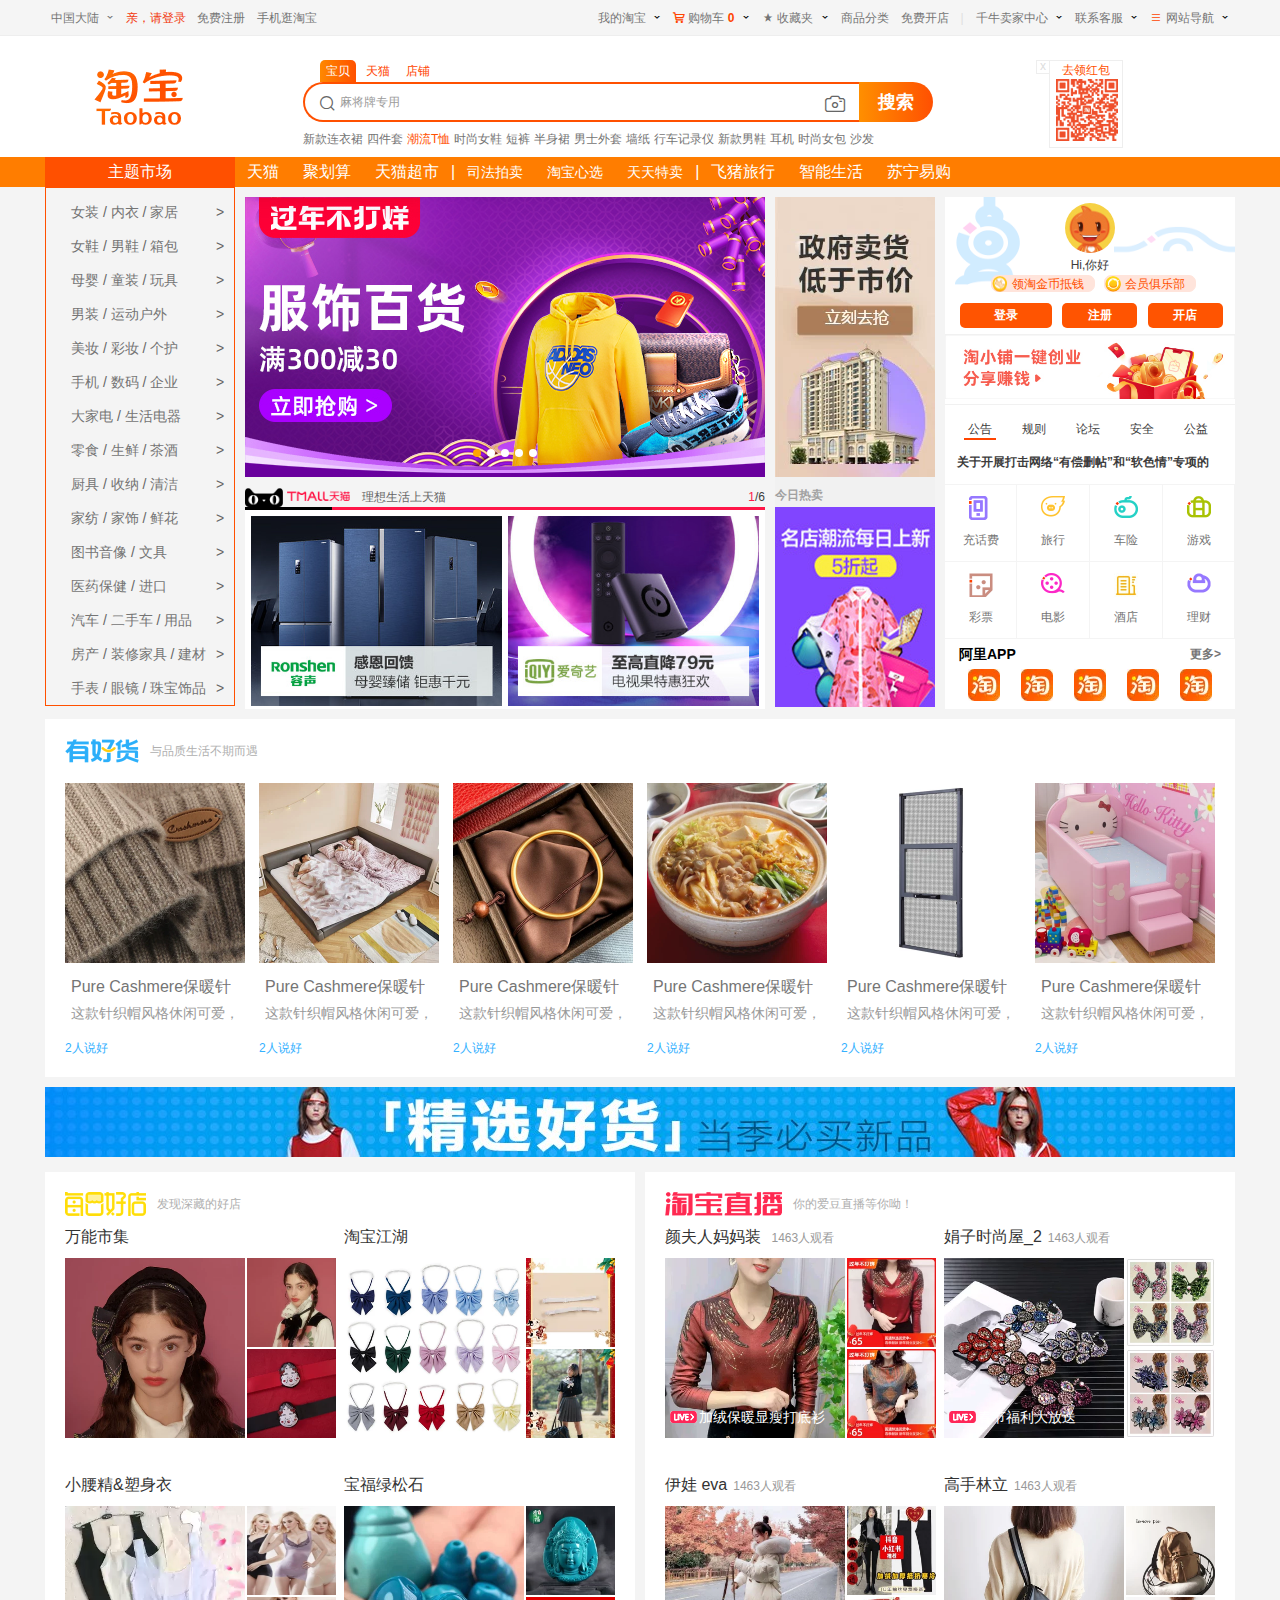
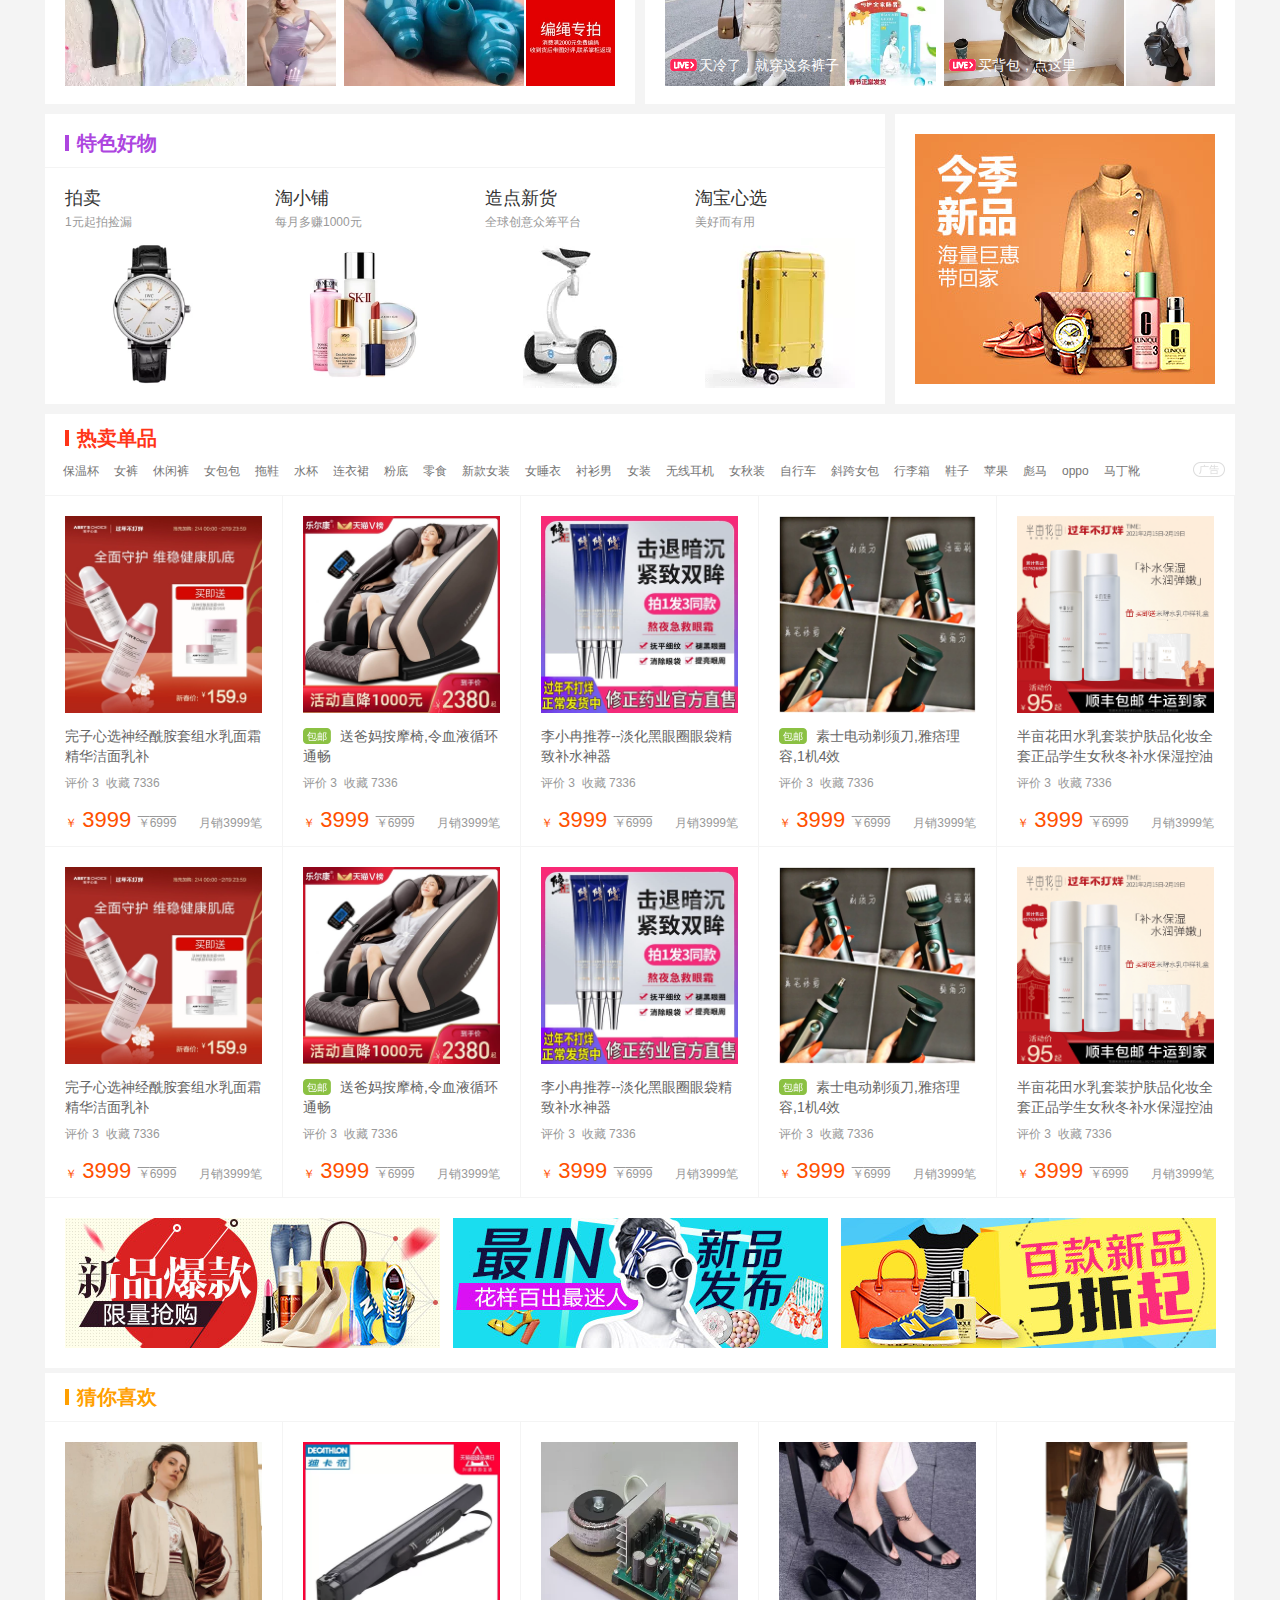
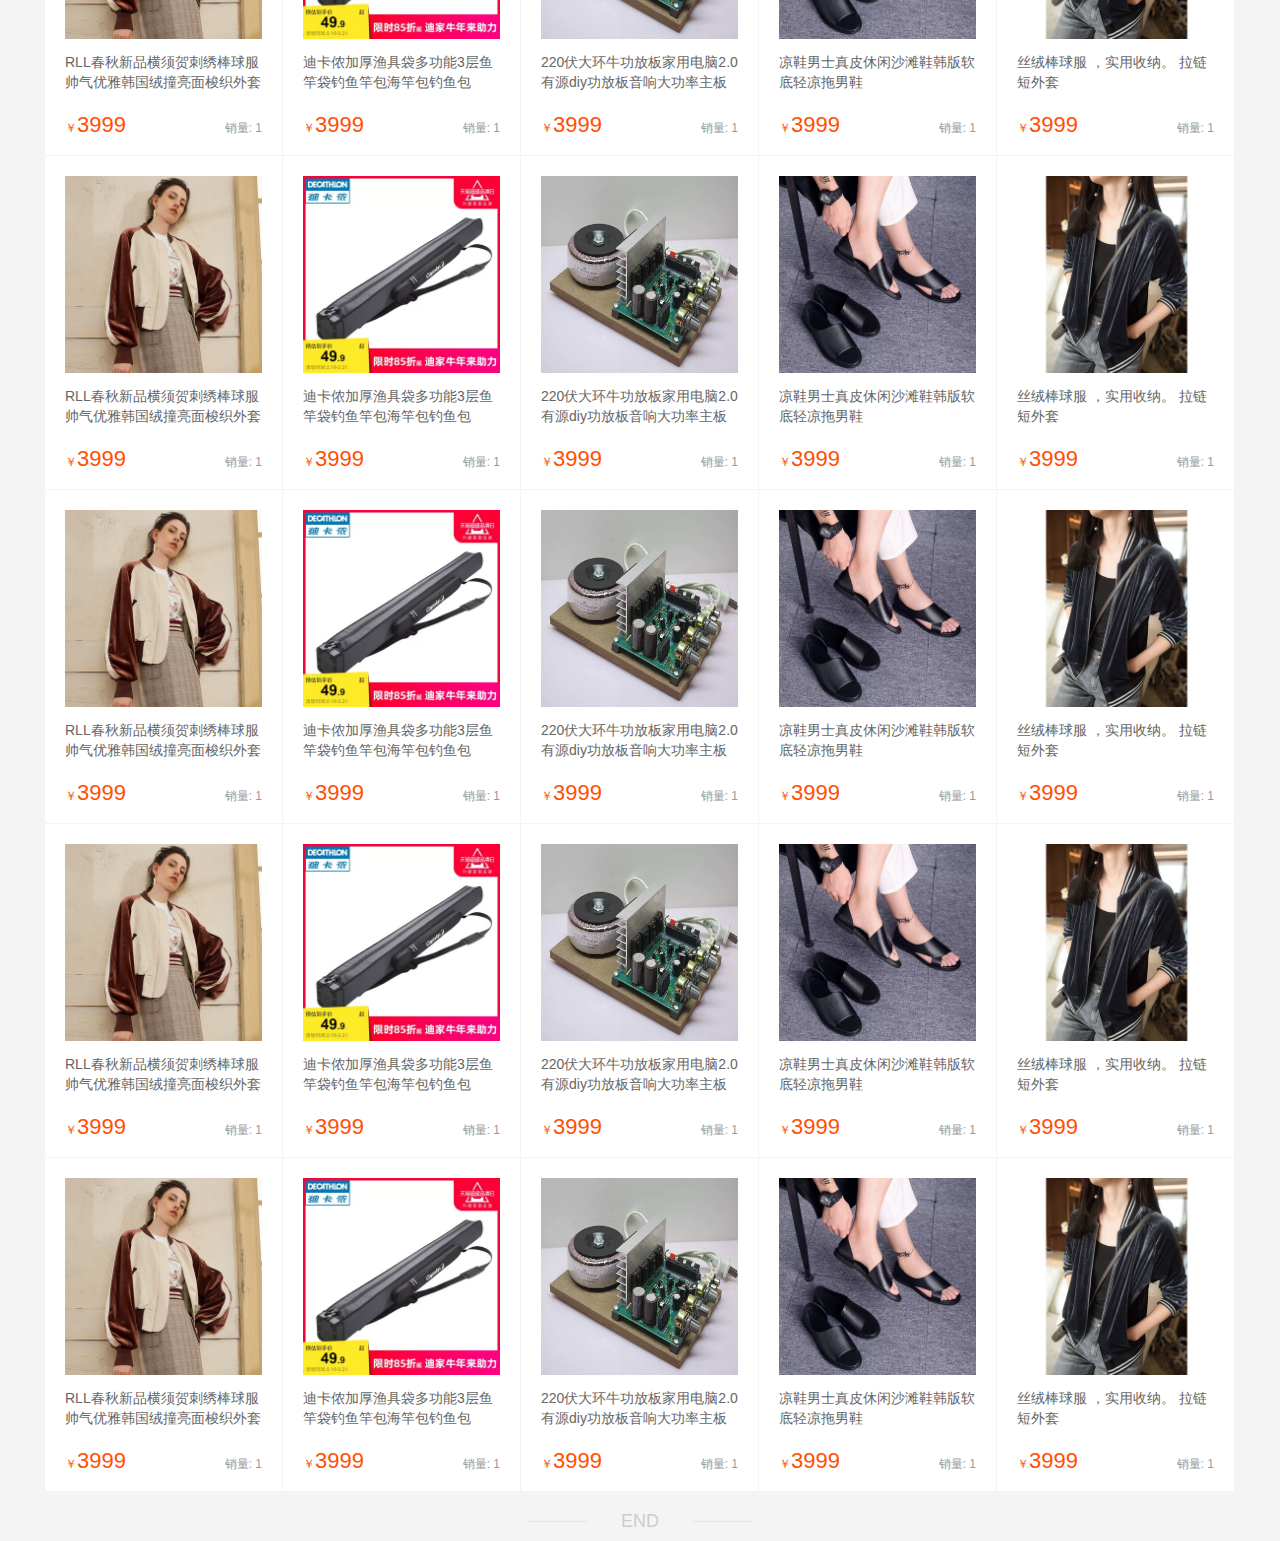
==== commit 70f4cc37: "完成轮播图" ====
--- a/index.html
+++ b/index.html
@@ -283,13 +283,19 @@
         <div class="w">
             <div class="banner-main">
                 <div class="banner-main-top-left">
-                    <ul>
+                    <ul id="ulLunBo">
                         <li><img src="./images/banner01.jpg" alt=""></li>
                         <li><img src="./images/banner02.jpg" alt=""></li>
                         <li><img src="./images/banner03.jpg" alt=""></li>
                         <li><img src="./images/banner04.jpg" alt=""></li>
                         <li><img src="./images/banner05.jpg" alt=""></li>
                     </ul>
+                    <ol id="olLunBo" class="clearfix">
+                    </ol>
+                    <!-- 左侧按钮 -->
+                <a href="javascript:;" class="arrow-l">&lt;</a>
+                <!-- 右侧按钮 -->
+                <a href="javascript:;" class="arrow-r">&gt;</a>
                 </div>
                 <div class="banner-main-top-right">
                     <img src="./images/banner-right.webp" alt="">
@@ -1145,6 +1151,7 @@
 
 
     <script src="./js/jquery.min.js"></script>
+    <script src="./js/lunbotu.js"></script>
     <script src="./js/index.js"></script>
 </body>
 
--- a/css/base.css
+++ b/css/base.css
@@ -38,10 +38,6 @@
 .clearfix {
     zoom: 1;
 }
-/* 显示与隐藏 */
-.hide {
-    display: none;
-}
-.show {
-    display: block;
+.current {
+    background: orange!important;
 }--- a/css/index.css
+++ b/css/index.css
@@ -193,6 +193,7 @@
   left: -14px;
 }
 #search-fixed {
+  display: none;
   position: fixed;
   top: 0;
   left: 50%;
@@ -336,6 +337,52 @@
   height: 280px;
   overflow: hidden;
 }
+.banner .banner-main .banner-main-top-left {
+  position: relative;
+}
+.banner .banner-main .banner-main-top-left ul {
+  position: absolute;
+  width: 100%;
+  height: 100%;
+}
+.banner .banner-main .banner-main-top-left ul li {
+  float: left;
+}
+.banner .banner-main .banner-main-top-left a {
+  display: none;
+  position: absolute;
+  top: 50%;
+  transform: translateY(-50%);
+  height: 30px;
+  width: 20px;
+  line-height: 30px;
+  text-align: center;
+  color: #fff;
+  background-color: rgba(0, 0, 0, 0.3);
+}
+.banner .banner-main .banner-main-top-left .arrow-r {
+  right: 0;
+}
+.banner .banner-main .banner-main-top-left .arrow-l {
+  left: 0;
+}
+.banner .banner-main .banner-main-top-left ol {
+  position: absolute;
+  bottom: 20px;
+  left: 50%;
+  transform: translateX(-50%);
+}
+.banner .banner-main .banner-main-top-left ol:hover {
+  cursor: pointer;
+}
+.banner .banner-main .banner-main-top-left ol li {
+  float: left;
+  margin: 0 3px;
+  width: 8px;
+  height: 8px;
+  border-radius: 50%;
+  background: #fff;
+}
 .banner .banner-main .banner-main-top-right,
 .banner .banner-main .banner-main-bottom-right {
   float: left;
